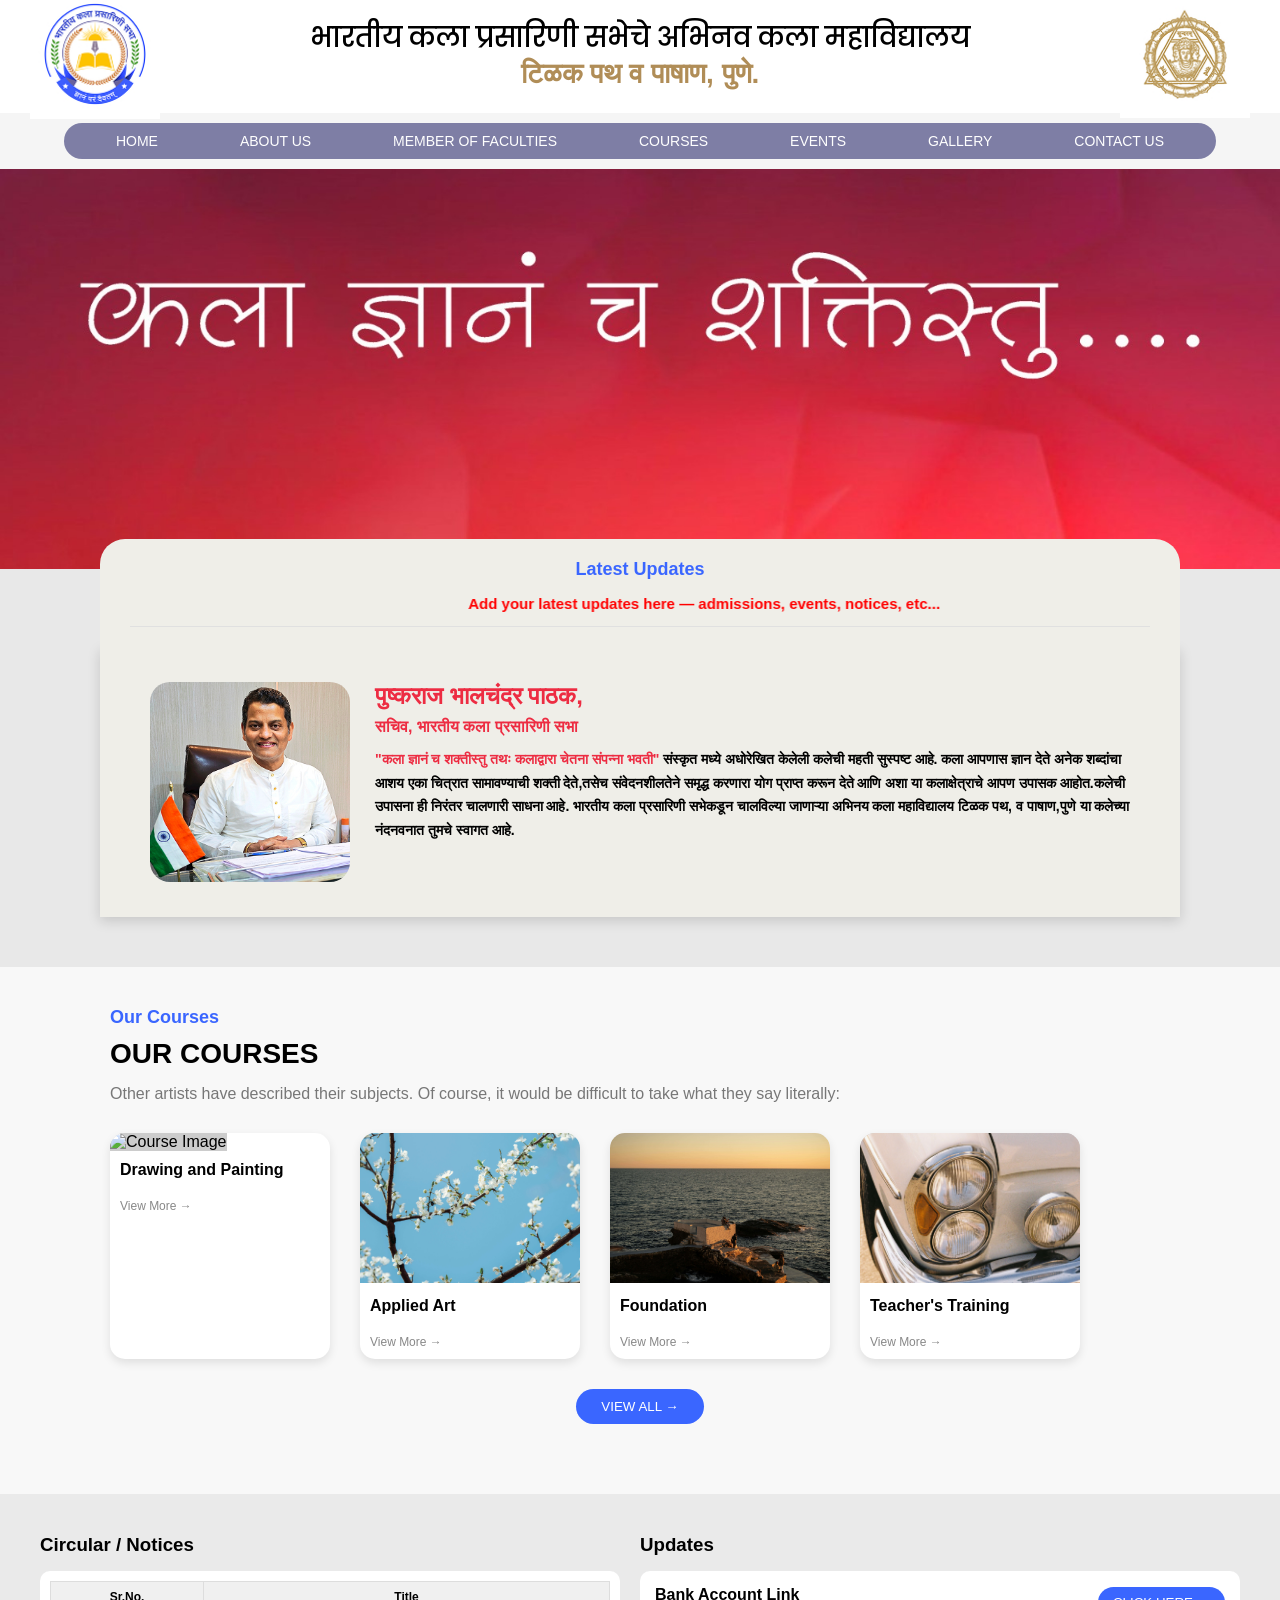
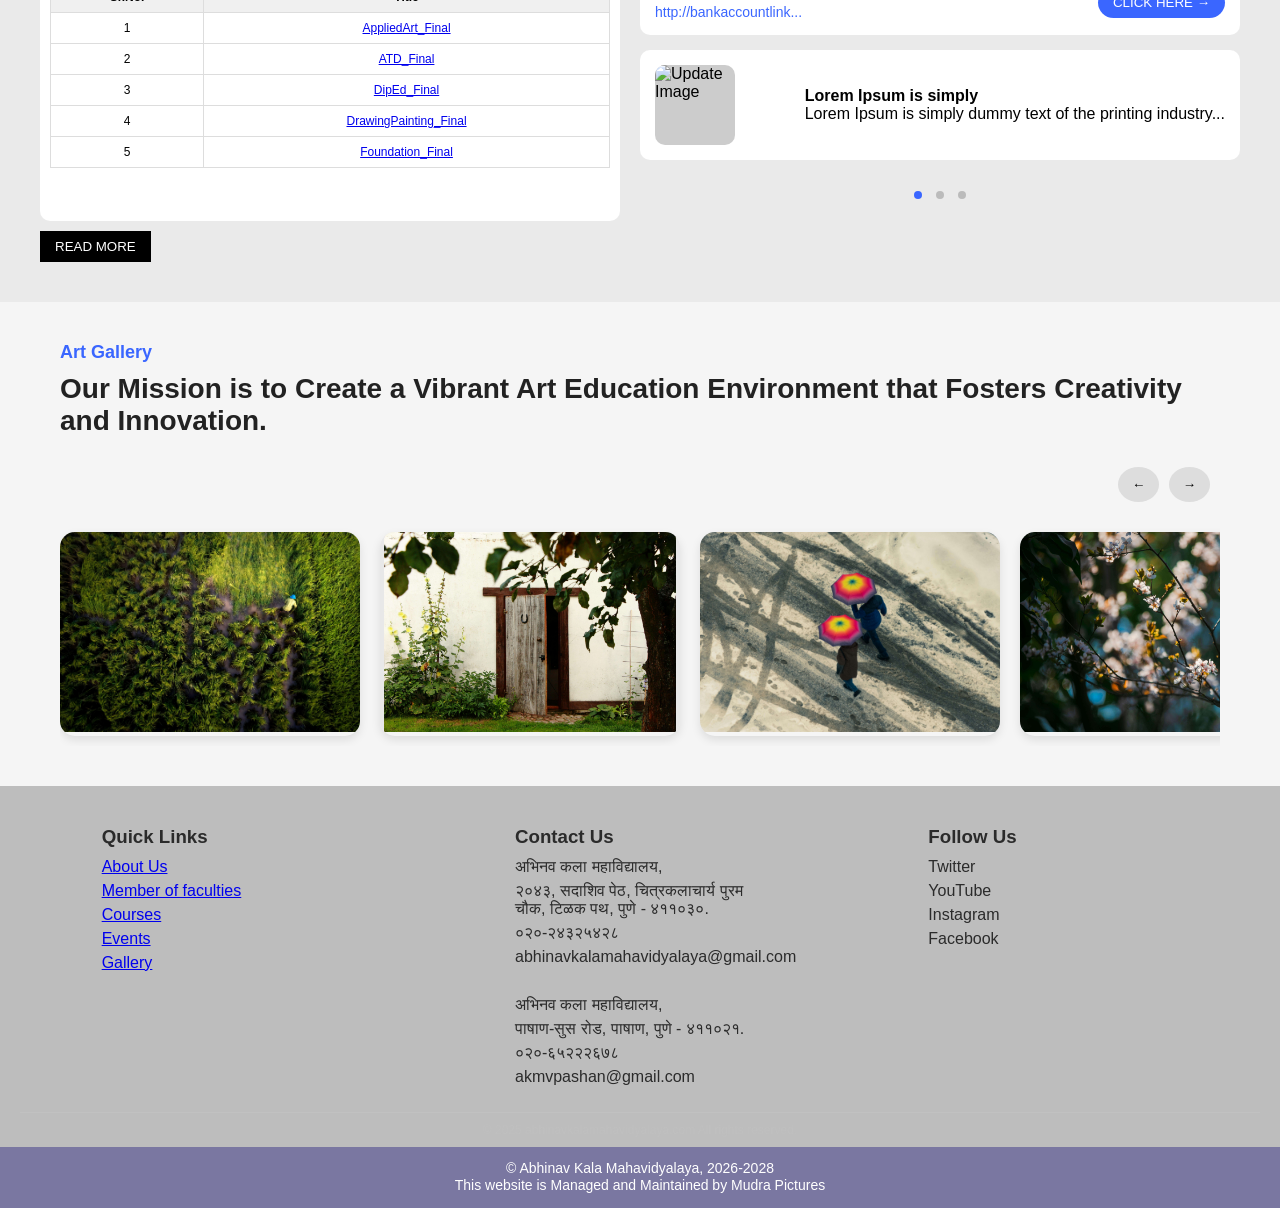
==== index.html @ bae7cbff "Profile Heading Color changes" ====
﻿<!DOCTYPE html>
<html lang="en">
<head>
    <link href="https://fonts.googleapis.com/css2?family=Poppins:wght@600;800;900&display=swap" rel="stylesheet">
    <meta charset="UTF-8">
    <meta name="viewport" content="width=device-width, initial-scale=1.0">
    <title>College Website</title>

    <!-- CSS LINK -->
    <link rel="stylesheet" href="styles.css">
</head>

<body>

<!-- HEADER -->
<header class="header">

    <!-- LEFT LOGO -->
    <div class="header-logo left">
        <img src="images/bhartiykalaprasarini.jpg" alt="Bharatiya Kala Prasarini Sabha Logo">
    </div>

    <!-- TITLE -->
    <h1>
        <span class="line1">भारतीय कला प्रसारिणी सभेचे अभिनव कला महाविद्यालय</span><br>
        <!--<span class="line2">अभिनव कला महाविद्यालय</span><br> -->
        <span class="line3">टिळक पथ व पाषाण, पुणे.</span>
    </h1>

    <!-- RIGHT LOGO -->
    <div class="header-logo right">
        <img src="images/GOLDEN COLOUR SYM.LOGO_ABHINAV.jpg" alt="College Logo">
    </div>

</header>

<!-- NAVBAR WITH LOGOS -->
<nav class="navbar-wrapper">
    <div class="navbar-center">
        <a href="#">HOME</a>
        <a href="about.html">ABOUT US</a>
        <a href="#">MEMBER OF FACULTIES</a>
        <a href="courses.html">COURSES</a>
        <a href="#">EVENTS</a>
        <a href="#">GALLERY</a>
        <a href="contact.html">CONTACT US</a>
    </div>
</nav>

<!-- HERO IMAGE (REPLACING SLIDER) -->
<div class="hero-section">
    <img src="images/Slider1.jpeg" alt="College Hero Image">
    <!--<div class="overlay">
        <h2>Every good painter paints what he is.</h2>
        <p>Other artists have described their subjects. Of course, it would be difficult to take what they say literally:</p>
        <button class="btn">Apply Now</button>
    </div>-->
</div>

<!-- COMBINED UPDATES + PROFILE SECTION -->
<div class="profile-section">
    
    <!-- LATEST UPDATES (TOP) -->
    <div class="updates-marquee">
        <h3>Latest Updates</h3>
        <div class="updates-container">
            <marquee scrollamount="6">
                Add your latest updates here — admissions, events, notices, etc...
            </marquee>
        </div>
    </div>

    <!-- PROFILE CARD (BOTTOM) -->
    <div class="profile">
        <!-- IMAGE HOLDER -->
        <img src="images/Secretary.jpg" alt="Secretary, Bharatiya Kala Prasarini Sabha">

        <div class="profile-details">
            <h2>पुष्कराज भालचंद्र पाठक,</h2>
            <h4>सचिव, भारतीय कला प्रसारिणी सभा</h4>
            <p>
                <b>
                    <span class="highlight-orange">"कला ज्ञानं च शक्तीस्तु तथः कलाद्वारा चेतना संपन्ना भवती"</span> संस्कृत मध्ये अधोरेखित केलेली कलेची महती सुस्पष्ट आहे. कला आपणास ज्ञान देते अनेक शब्दांचा आशय एका चित्रात सामावण्याची शक्ती देते,तसेच संवेदनशीलतेने समृद्ध करणारा योग प्राप्त करून देते आणि अशा या कलाक्षेत्राचे आपण उपासक आहोत.कलेची उपासना ही निरंतर चालणारी साधना आहे.
                    भारतीय कला प्रसारिणी सभेकडून चालविल्या जाणाऱ्या अभिनय कला महाविद्यालय टिळक पथ, व पाषाण,पुणे या कलेच्या नंदनवनात तुमचे स्वागत आहे.
                </b>
            </p>
        </div>
    </div>

</div>

<!-- OUR COURSES -->
<section class="courses">

    <h3 class="section-subtitle">Our Courses</h3>
    <h2 class="section-title">OUR COURSES</h2>
    <p class="section-desc">
        Other artists have described their subjects. Of course, it would be difficult to take what they say literally:
    </p>

    <div class="course-container">

        <!-- Card 1 -->
        <div class="course-card">
            <img src="images/Image1.jpg" alt="Course Image">
            <h4>Drawing and Painting</h4>
            <div class="view-more">View More →</div>
        </div>

        <!-- Card 2 -->
        <div class="course-card">
            <img src="images/Image2.jpg" alt="Course Image">
            <h4>Applied Art</h4>
            <div class="view-more">View More →</div>
        </div>

        <!-- Card 3 -->
        <div class="course-card">
            <img src="images/Image3.jpg" alt="Course Image">
            <h4>Foundation</h4>
            <div class="view-more">View More →</div>
        </div>

        <!-- Card 4 -->
        <div class="course-card">
            <img src="images/Image4.jpg" alt="Course Image">
            <h4>Teacher's Training</h4>
            <div class="view-more">View More →</div>
        </div>

    </div>

    <button class="view-all-btn" onclick="window.location.href='courses.html'">
    VIEW ALL →
    </button>

</section>

<!-- NOTICE + UPDATES SECTION -->
<section class="notice-updates">

    <!-- LEFT SIDE -->
    <div class="notices">
        <h3>Circular / Notices</h3>

        <div class="notice-table">

            <table>
                <thead>
                    <tr>
                        <th>Sr.No.</th>
                        <th>Title</th>
                    </tr>
                </thead>

                <tbody>
                    <tr>
                        <td>1</td>
                        <td><a href="files/AppliedArt_Final.pdf" target="_blank">AppliedArt_Final</a></td>
                    </tr>

                    <tr>
                        <td>2</td>
                        <td><a href="files/ATD_Final.pdf" target="_blank">ATD_Final</a></td>
                    </tr>

                    <tr>
                        <td>3</td>
                        <td><a href="files/DipEd_Final.pdf" target="_blank">DipEd_Final</a></td>
                    </tr>

                    <tr>
                        <td>4</td>
                        <td><a href="files/DrawingPainting_Final.pdf" target="_blank">DrawingPainting_Final</a></td>
                    </tr>

                    <tr>
                        <td>5</td>
                        <td><a href="files/Foundation_Final.pdf" target="_blank">Foundation_Final</a></td>
                    </tr>

                </tbody>
            </table>

        </div>

        <button class="read-more">READ MORE</button>
    </div>

    <!-- RIGHT SIDE -->
<div class="updates-section">

    <h3>Updates</h3>

    <!-- ✅ STATIC (DO NOT SCROLL) -->
    <div class="update-card static-card">
        <div>
            <h4>Bank Account Link</h4>
            <p class="link">http://bankaccountlink...</p>
        </div>
        <button class="click-btn">CLICK HERE →</button>
    </div>

    <!-- ✅ SLIDER ONLY FOR BELOW CONTENT -->
    <div class="updates-slider">

        <div class="updates-track" id="updatesTrack">

            <!-- Slide 1 -->
            <div class="update-slide">
                <div class="update-card">
                    <img src="" alt="Update Image">
                    <div>
                        <h4>Lorem Ipsum is simply</h4>
                        <p>Lorem Ipsum is simply dummy text of the printing industry...</p>
                    </div>
                </div>
            </div>

            <!-- Slide 2 -->
            <div class="update-slide">
                <div class="update-card">
                    <img src="" alt="Update Image">
                    <div>
                        <h4>New Event Announcement</h4>
                        <p>Details about upcoming event...</p>
                    </div>
                </div>
            </div>

            <!-- Slide 3 -->
            <div class="update-slide">
                <div class="update-card">
                    <img src="" alt="Update Image">
                    <div>
                        <h4>Workshop Update</h4>
                        <p>Join upcoming workshop...</p>
                    </div>
                </div>
            </div>

        </div>

    </div>

    <!-- DOTS -->
    <div class="dots">
        <span class="dot active"></span>
        <span class="dot"></span>
        <span class="dot"></span>
    </div>

</div>


</section>

<!-- STUDENT ACTIVITIES & AWARDS -->
<!--<div class="activities">

    <h4 class="section-subtitle">Student activities & awards</h4>
    <h2 class="section-title">
        Lorem Ipsum is simply dummy text of the printing
    </h2>
    <p class="section-desc">
        Other artists have described their subjects. Of course, it would be difficult to take what they say literally:
    </p>

    <div class="activities-container">


        <div class="activity-card">
            <img src="images/Student_Activites_1.jpg" alt="Add Image">
            <h3>Awards</h3>
            <p>
                Lorem Ipsum is simply dummy text of the printing and typesetting industry.
                Lorem Ipsum has been the industry's standard dummy text ever since the 1500s.
            </p>
        </div>

        <div class="activity-card">
            <img src="images/Student_Activites_2.jpg" alt="Add Image">
            <h3>Awards</h3>
            <p>
                Lorem Ipsum is simply dummy text of the printing and typesetting industry.
                Lorem Ipsum has been the industry's standard dummy text ever since the 1500s.
            </p>
        </div>

    </div>


    <div class="view-btn-container">
        <button class="view-btn">VIEW →</button>
    </div>

</div>-->

<!-- ABOUT US -->
<!-- <section class="about-section">

    <h4 class="section-subtitle center">About us</h4>
    <h2 class="section-title center">
        About the Abhinav Kala Mahavidyalaya
    </h2>

    <div class="about-card">


        <div class="about-img">
            <img src="images/AboutUs_1.jpg" alt="Add College Image">
        </div>


        <div class="about-content">
            <h3>About the Abhinav Kala Mahavidyalaya</h3>

            <p>
                Abhinav Kala Mahavidyalaya is a private institute, established in 2010 in Pune, Maharashtra.
                Abhinav Kala Mahavidyalaya offers a total of 1 course at UG levels. Furthermore, it offers
                courses such as BFA in Full Time mode. Abhinav Kala Mahavidyalaya has an annual seat intake
                of 30 for all the programmes.
            </p>

            <p>
                It offers courses in stream such as Arts ( Fine / Visual / Performing ). The institute has
                a safe and well-equipped campus with all the advanced facilities.
            </p>

            <button class="view-all-btn">VIEW ALL →</button>
        </div>

    </div>

</section>-->

<!-- ART GALLERY -->
<section class="gallery-section">

    <h4 class="section-subtitle">Art Gallery</h4>
    <h2 class="section-title">
        Our Mission is to Create a Vibrant Art Education Environment that Fosters Creativity and Innovation.
    </h2>

    
    <div class="gallery-controls">
        <button onclick="scrollGallery(-1)">←</button>
        <button onclick="scrollGallery(1)">→</button>
    </div>

    
    <div class="gallery-wrapper" id="galleryWrapper">

        <div class="gallery-card">
            <img src="images/gallery1.jpg" alt="">
        </div>

        <div class="gallery-card">
            <img src="images/gallery2.jpg" alt="">
        </div>

        <div class="gallery-card">
            <img src="images/gallery3.jpg" alt="">
        </div>

        <div class="gallery-card">
            <img src="images/gallery4.jpg" alt="">
        </div>

    </div>

</section>

<!-- FOOTER / CONTACT -->
<footer class="footer">

    <div class="footer-container">

        <!-- QUICK LINKS -->
        <div class="footer-col">
            <h3>Quick Links</h3>
            <p><a href="about.html">About Us</a></p>
            <p><a href="#">Member of faculties</a></p>
            <p><a href="courses.html">Courses</a></p>
            <p><a href="#">Events</a></p>
            <p><a href="#">Gallery</a></p>
        </div>

        <!-- CONTACT -->
        <div class="footer-col">
            <h3>Contact Us</h3>

            <p>अभिनव कला महाविद्यालय,</p>
            <p>२०४३, सदाशिव पेठ, चित्रकलाचार्य पुरम चौक, टिळक पथ, पुणे - ४११०३०.</p>
            <p>०२०-२४३२५४२८</p>

            <p>abhinavkalamahavidyalaya@gmail.com</p><br>

            <p>अभिनव कला महाविद्यालय,</p>
            <p>पाषाण-सुस रोड, पाषाण, पुणे - ४११०२१.</p>
            <p>०२०-६५२२२६७८</p>

            <p>akmvpashan@gmail.com<br>

        </div>

        <!-- SOCIAL -->
        <div class="footer-col">
            <h3>Follow Us</h3>
            <p>Twitter</p>
            <p>YouTube</p>
            <p>Instagram</p>
            <p>Facebook</p>
        </div>

    </div>

    <div class="footer-bottom">
        © 2025 abhinavkalamahavidyalaya.com All rights reserved.
    </div>

</footer>

<div class="footer-bar">
    <p>© Abhinav Kala Mahavidyalaya, 2026-2028</p>
    <p>This website is Managed and Maintained by Mudra Pictures</p>
</div>

<!-- JS LINK -->
<script src="script.js"></script>

</body>
</html>
---- styles.css ----
﻿* {
    margin: 0;
    padding: 0;
    box-sizing: border-box;
    font-family: Arial, sans-serif;
}

body {
    background: #f5f5f5;
}

/* HEADER */
header {
    background: #ffffff;
    padding: 15px;
    text-align: center;
    border-bottom: none;
}

header h1 {
    font-size: 28px;
    line-height: 1.3;
    font-weight: 900;
    font-family: 'Poppins', sans-serif;
}

.line1 {
    color: #000000; /* top line color */
    font-weight: 500;
    font-family: 'Poppins', sans-serif;
}

.line2 {
    color: #b08d57; /* bottom line color */
    font-weight: 500;
    font-family: 'Poppins', sans-serif;
}


/* NAVBAR WITH LOGOS */
.navbar-wrapper {
    display: flex;
    align-items: center;
    justify-content: space-between;

    background: #7e7ea5;

    padding: 10px 15px;

    border-radius: 30px;
    margin: 10px auto;
    width: 90%;

    flex-wrap: nowrap;
    overflow-x: auto;
}

.navbar-wrapper::-webkit-scrollbar {
    display: none;
}

.navbar-logo {
    display: flex;
    align-items: center;
    justify-content: center;
    flex-shrink: 0;
}

.navbar-logo img {
    width: 50px;
    height: 50px;
    object-fit: contain;
}

.navbar-center {
    display: flex;
    justify-content: space-around;
    gap: 8px;
    flex: 1;
}

.navbar-center a {
    color: white;
    text-decoration: none;
    font-size: 14px;
    white-space: nowrap;
    padding: 0 8px;
    flex-shrink: 0;
}

.navbar-center a:hover {
    text-decoration: underline;
}

/* HEADER WITH CORNER LOGOS */
.header {
    position: relative;
    background: #ffffff;
    padding: 20px 0;
    text-align: center;
}

.header h1 {
    font-size: 28px;
    color: #b08d57;
    line-height: 1.3;
}

/* LOGOS */
.header-logo {
    position: absolute;
    top: 50%;
    transform: translateY(-50%);
}

.header-logo img {
    width: 130px;
    height: 130px;
    object-fit: contain;
}

/* LEFT */
.header-logo.left {
    left: 30px;
}

/* RIGHT */
.header-logo.right {
    right: 30px;
}

/* HERO SECTION (REPLACES SLIDER) */
.hero-section {
    position: relative;
    width: 100%;
    height: 400px;
    overflow: hidden;
}

.hero-section img {
    width: 100%;
    height: 100%;
    object-fit: cover;
}

/* TEXT OVER IMAGE */
.overlay {
    position: absolute;
    top: 30%;
    left: 10%;
    color: white;
    z-index: 10;
}

.overlay h2 {
    font-size: 40px;
    margin-bottom: 10px;
}

.overlay p {
    margin-top: 10px;
    font-size: 16px;
    width: 60%;
    margin-bottom: 15px;
}

.btn {
    margin-top: 15px;
    padding: 10px 20px;
    background: #3a66ff;
    color: white;
    border: none;
    border-radius: 20px;
    cursor: pointer;
}

/* /* PROFILE CARD (BOTTOM PART - SAME BOX) */

/* PROFILE-SECTION (line 191) */
/* PROFILE-SECTION */
.profile-section {
    background: #e8e8e8;
    padding: 50px 100px;
    position: relative;
}

/* UPDATES-MARQUEE */
.updates-marquee {
    background: #efeee8;
    max-width: none;
    width: 100%;
    margin: -80px 0 0;
    position: relative;
    z-index: 30;
    border-radius: 25px 25px 0 0;
    padding: 20px 30px;
}

.updates-marquee h3 {
    text-align: center;
    margin-bottom: 5px;
    color: #3a66ff;
    font-size: 18px;
}

.updates-container {
    background: #efEEE8;
    border-radius: 0;
    padding: 10px 10px;
    box-shadow: none;
    border-bottom: 1px solid #e0e0e0;
}

marquee {
    color: red;
    font-weight: bold;
    font-size: 15px;
}

/* PROFILE */
.profile {
    display: flex;
    align-items: flex-start;
    gap: 25px;
    padding: 35px 50px;
    margin: 0;
    background: #efeee8;
    border-radius: 0;
    max-width: none;
    width: 100%;
    box-shadow: 0 4px 12px rgba(0,0,0,0.15);
}

/* IMAGE */
.profile img {
    width: 200px;
    height: 200px;
    border-radius: 20px;
    object-fit: cover;
    flex-shrink: 0;
}

.highlight-orange {
    color: #ed2c42;
    font-weight: bold;
}

/* TEXT */
.profile-details {
    flex: 1;
}

    .profile-details h2 {
        margin-bottom: 8px;
        font-size: 24px;
        color: #ed2c42;
    }

    .profile-details h4 {
        color: #ed2c42;
        margin-bottom: 12px;
        font-size: 16px;
        font-weight: 600;
    }

.profile-details p {
    color: black;
    line-height: 1.7;
    font-size: 14px;
}

/* COURSES SECTION */
.courses {
    padding: 40px 20px;
    background: #f8f8f8;
}

.courses > .section-subtitle,
.courses > .section-title,
.courses > .section-desc,
.courses > .course-container {
    max-width: 1060px;
    margin-left: auto;
    margin-right: auto;
}

.section-subtitle {
    color: #3a66ff;
    font-size: 18px;
    margin-bottom: 10px;
    text-align: left;
}

.section-title {
    font-size: 28px;
    margin: 10px 0 15px 0;
    text-align: left;
}

.section-desc {
    margin: 0 0 30px 0;
    color: #777;
    text-align: left;
}

.course-container {
    display: flex;
    gap: 30px;
    justify-content: flex-start;
    flex-wrap: wrap;
    margin-bottom: 20px;
    max-width: 1060px;
}

.course-card {
    background: white;
    border-radius: 15px;
    width: 220px;
    overflow: hidden;
    box-shadow: 0 4px 10px rgba(0,0,0,0.1);
    transition: transform 0.3s;
}

.course-card:hover {
    transform: translateY(-5px);
}

.course-card img {
    width: 100%;
    height: 150px;
    object-fit: cover;
    background: #ccc;
}

.course-card h4 {
    padding: 10px;
    font-size: 16px;
}

.view-more {
    padding: 10px;
    font-size: 12px;
    color: #888;
}

.view-all-btn {
    display: block;
    margin: 30px auto;
    padding: 10px 25px;
    background: #3a66ff;
    color: white;
    border: none;
    border-radius: 20px;
    cursor: pointer;
}

/* NOTICE + UPDATES */
.notice-updates {
    display: flex;
    gap: 20px;
    padding: 40px;
    background: #eaeaea;
}

.notices {
    width: 50%;
}

.notices h3 {
    margin-bottom: 15px;
}

.notice-table {
    background: white;
    border-radius: 10px;
    height: 250px;
    overflow-y: auto;
    padding: 10px;
}

.notice-table table {
    width: 100%;
    border-collapse: collapse;
}

.notice-table th, 
.notice-table td {
    border: 1px solid #ddd;
    padding: 8px;
    font-size: 12px;
    text-align: center;
}

.notice-table th {
    background: #f0f0f0;
}

.read-more {
    margin-top: 10px;
    padding: 8px 15px;
    background: black;
    color: white;
    border: none;
    cursor: pointer;
}

.updates-section {
    width: 50%;
}

.updates-section h3 {
    margin-bottom: 15px;
}

.update-card {
    background: white;
    border-radius: 10px;
    padding: 15px;
    margin-bottom: 15px;
    display: flex;
    align-items: center;
    justify-content: space-between;
    gap: 15px;
}

.update-card img {
    width: 80px;
    height: 80px;
    object-fit: cover;
    border-radius: 10px;
    background: #ccc;
}

.click-btn {
    padding: 8px 15px;
    background: #3a66ff;
    color: white;
    border: none;
    border-radius: 20px;
    cursor: pointer;
}

.link {
    color: #3a66ff;
    font-size: 14px;
}

.updates-slider {
    overflow: hidden;
    width: 100%;
}

.updates-track {
    display: flex;
    transition: transform 0.5s ease;
}

.update-slide {
    min-width: 100%;
}

.dots {
    text-align: center;
    margin-top: 10px;
}

.dot {
    height: 8px;
    width: 8px;
    margin: 0 5px;
    background-color: #bbb;
    display: inline-block;
    border-radius: 50%;
    cursor: pointer;
}

.dot.active {
    background-color: #3a66ff;
}

.static-card {
    margin-bottom: 15px;
}

/* ACTIVITIES SECTION */
.activities {
    padding: 40px 20px;
    background: #fff;
}

.activities-container {
    display: flex;
    gap: 20px;
    flex-wrap: wrap;
}

.activity-card {
    background: #f9f9f9;
    border-radius: 15px;
    padding: 15px;
    width: 48%;
    box-shadow: 0 4px 10px rgba(0,0,0,0.08);
}

.activity-card img {
    width: 100%;
    height: 220px;
    border-radius: 12px;
    object-fit: cover;
    background: #ddd;
}

.activity-card h3 {
    margin: 10px 0 5px;
}

.activity-card p {
    color: #555;
    font-size: 14px;
    line-height: 1.5;
}

.view-btn-container {
    text-align: center;
    margin-top: 20px;
}

.view-btn {
    background: #3a66ff;
    color: #fff;
    border: none;
    padding: 10px 25px;
    border-radius: 20px;
    cursor: pointer;
}

/* ABOUT SECTION */
.about-section {
    background: #f3f3f3;
    padding: 50px 20px;
}

.center {
    text-align: center;
}

.about-card {
    background: #fff;
    margin: 30px auto;
    padding: 25px;
    border-radius: 20px;
    display: flex;
    gap: 30px;
    align-items: center;
    max-width: 1000px;
    box-shadow: 0 6px 15px rgba(0,0,0,0.1);
}

.about-img img {
    width: 250px;
    height: 250px;
    border-radius: 15px;
    object-fit: cover;
    background: #ddd;
}

.about-content h3 {
    margin-bottom: 10px;
}

.about-content p {
    color: #555;
    margin-bottom: 10px;
    line-height: 1.6;
}

.about-content .view-all-btn {
    margin-top: 10px;
}

/* GALLERY */
.gallery-section {
    padding: 40px 20px;
    background: #f5f5f5;
    max-width: 1200px;
    margin: 0 auto;
}

.gallery-section .section-subtitle {
    color: #3a66ff;
    font-size: 18px;
    margin-bottom: 10px;
    text-align: left;
}

.gallery-section .section-title {
    font-size: 28px;
    margin-bottom: 30px;
    text-align: left;
    color: #222;
}

.gallery-controls {
    text-align: right;
    margin-bottom: 20px;
    padding-right: 10px;
}

.gallery-controls button {
    background: #ddd;
    border: none;
    padding: 10px 14px;
    border-radius: 50%;
    margin-left: 5px;
    cursor: pointer;
    transition: background 0.3s;
}

.gallery-controls button:hover {
    background: #ccc;
}

.gallery-wrapper {
    display: flex;
    gap: 20px;
    overflow-x: auto;
    scroll-behavior: smooth;
    padding: 10px 0;
    justify-content: flex-start;
}

.gallery-wrapper::-webkit-scrollbar {
    display: none;
}

.gallery-card {
    min-width: 300px;
    border-radius: 15px;
    overflow: hidden;
    flex-shrink: 0;
    box-shadow: 0 4px 10px rgba(0,0,0,0.1);
}

.gallery-card img {
    width: 100%;
    height: 200px;
    object-fit: contain;
    background: #e8e8e8;
}

/* FOOTER -  */
.footer {
    background: #bdbdbd;
    padding: 40px 20px 10px;
    color: #e6e6e6;
}

.footer-container {
    display: flex;
    justify-content: space-around;
    flex-wrap: wrap;
    margin-bottom: 20px;
}

.footer-col {
    width: 250px;
}

.footer-col h3 {
    margin-bottom: 10px;
    color: #2b2b2b; /* section titles */
}

.footer-col p {
    margin: 6px 0;
    color: #2b2b2b; /* lighter gray for links/text */
    cursor: pointer;
}

.footer-col p:hover {
    color: #ffffff; /* hover -> pure white */
}

.footer-bottom {
    text-align: center;
    font-size: 12px;
    color: #bfbfbf;
    padding-top: 10px;
    border-top: 1px solid rgba(255,255,255,0.06);
}

/* HERO */
.about-hero {
    background: url('images/AboutUs_1.jpg') center/cover no-repeat;
    height: 250px;
    display: flex;
    align-items: center;
    padding-left: 50px;
    color: white;
    font-size: 40px;
    font-weight: bold;
}

/* PAGE */
.about-page {
    padding: 40px;
    background: #eee;
}

/* CARD */
.about-page .about-card {
    background: white;
    border-radius: 20px;
    padding: 100px;
    display: flex;
    gap: 30px;
    max-width: 1100px;
    margin: auto;
    margin-bottom: 40px;
}

/* IMAGE */
.about-page .about-img img {
    width: 350px;
    height: 250px;
    border-radius: 15px;
    object-fit: cover;
}

/* TEXT */
.about-page .about-content {
    width: 100%;
    text-align: center;
}

.about-page .about-content h2 {
    margin-bottom: 15px;
}

.about-page .about-content p {
    text-align: justify;
    color: #555;
    margin-bottom: 10px;
    line-height: 1.6;
}

.footer-bar {
    width: 100%;
    background: #7a77a1;
    color: white;
    text-align: center;
    padding: 12px 10px;
    font-size: 14px;
    line-height: 1.1;
}

.footer-bar p {
    margin: 2px 0;
}

/* ===== MOBILE RESPONSIVE STYLES ===== */

/* Tablet and below (768px) */
@media (max-width: 768px) {
    /* Header */
    header {
        padding: 12px 5px;
    }

    header h1 {
        font-size: 18px;
        padding: 0 50px;
    }

    .header-logo img {
        width: 50px;
        height: 50px;
    }

    .header-logo.left {
        left: 8px;
    }

    .header-logo.right {
        right: 8px;
    }

    .header h1 {
        font-size: 16px;
        padding: 0 50px;
    }

    /* Navigation */
    .navbar-wrapper {
        width: 95%;
        padding: 7px 12px;
        flex-wrap: nowrap;
        gap: 10px;
        border-radius: 20px;
        overflow-x: auto;
    }

    .navbar-logo img {
        width: 40px;
        height: 40px;
    }

    .navbar-center {
        gap: 5px;
    }

    .navbar-center a {
        font-size: 12px;
        padding: 0 6px;
    }

    /* Hero Section */
    .hero-section 
    {
        position: relative;
        z-index: 1;
        height: 250px;
    }

    .overlay {
        top: 20%;
        left: 5%;
    }

    .overlay h2 {
        font-size: 28px;
    }

    .overlay p {
        font-size: 14px;
        width: 100%;
    }

    /* Updates - Overlapping */
    .updates-marquee {
        margin: -40px auto 0;
        width: 95%;
    }

    .updates-container {
        padding: 15px 20px;
    }

    /* Profile Section */
    .profile {
        flex-direction: column;
        align-items: center;
        gap: 20px;
        padding: 20px;
        width: 95%;
    }

    .profile img {
        width: 150px;
        height: 150px;
    }

    .profile-details h2 {
        font-size: 20px;
        text-align: center;
    }

    .profile-details h4 {
        text-align: center;
        font-size: 14px;
    }

    .profile-details p {
        text-align: center;
        font-size: 13px;
    }

    /* Courses Section */
    .course-container {
        gap: 15px;
        justify-content: center;
    }

    .course-card {
        width: 150px;
    }

    .course-card img {
        height: 120px;
    }

    .course-card h4 {
        font-size: 14px;
        padding: 8px;
    }

    .section-title {
        font-size: 22px;
    }

    .section-subtitle {
        font-size: 16px;
    }

    /* About Cards */
    .about-card {
        flex-direction: column;
        gap: 20px;
        padding: 20px;
        max-width: 100%;
        width: 95%;
        margin: 20px auto;
    }

    .about-img img {
        width: 100%;
        height: 200px;
    }

    .about-page .about-img img {
        width: 100%;
        max-width: 300px;
    }

    .about-content h2,
    .about-content h3 {
        font-size: 18px;
    }

    .about-content p {
        font-size: 13px;
    }

    .about-page {
        padding: 20px;
    }

    .about-page .about-card {
        padding: 20px;
        gap: 15px;
        margin-bottom: 30px;
    }

    /* Activities */
    .activity-card {
        width: 100%;
    }

    .activity-card img {
        height: 180px;
    }

    /* Notice and Updates Section */
    .notice-updates {
        flex-direction: column;
        padding: 20px;
        gap: 30px;
    }

    .notices,
    .updates-section {
        width: 100%;
    }

    .notice-table {
        height: 200px;
        font-size: 11px;
    }

    .notice-table th,
    .notice-table td {
        padding: 6px;
        font-size: 11px;
    }

    /* Update Card */
    .update-card {
        flex-wrap: wrap;
    }

    .update-card img {
        width: 70px;
        height: 70px;
    }

    /* Footer */
    .footer-container {
        justify-content: center;
        gap: 20px;
    }

    .footer-col {
        width: 100%;
        text-align: center;
        margin-bottom: 20px;
    }

    /* Gallery */
    .gallery-card {
        min-width: 250px;
    }

    .gallery-card img {
        height: 150px;
    }

    .gallery-controls {
        text-align: center;
        margin-bottom: 15px;
    }

    /* Hero About Page */
    .about-hero {
        height: 200px;
        padding-left: 20px;
        font-size: 28px;
    }

}

/* Mobile phones (480px and below) */
@media (max-width: 480px) {
    /* Header */
    header {
        padding: 8px 5px;
    }

    header h1 {
        font-size: 14px;
        padding: 0 45px;
    }

    .header-logo img {
        width: 40px;
        height: 40px;
    }

    .header-logo.left {
        left: 5px;
    }

    .header-logo.right {
        right: 5px;
    }

    /* Navigation - FIXED FOR LOGOS */
    .navbar-wrapper {
        width: 100%;
        margin: 5px 0;
        padding: 6px 10px;
        gap: 8px;
        flex-wrap: nowrap;
        overflow-x: auto;
        -webkit-overflow-scrolling: touch;
        border-radius: 15px;
    }

    .navbar-logo img {
        width: 35px;
        height: 35px;
        flex-shrink: 0;
    }

    .navbar-center {
        gap: 4px;
        flex: 1;
    }

    .navbar-center a {
        font-size: 10px;
        padding: 0 4px;
        flex-shrink: 0;
        white-space: nowrap;
    }

    /* Hero Section */
    .hero-section {
        height: 200px;
    }

    .overlay {
        top: 15%;
        left: 5%;
    }

    .overlay h2 {
        font-size: 20px;
    }

    .overlay p {
        font-size: 12px;
        display: none;
    }

    .btn {
        padding: 8px 15px;
        font-size: 12px;
    }

    /* Updates Section */
    .updates-marquee {
        width: 95%;
        margin: -30px auto 0;
    }

    .updates-container {
        padding: 12px 15px;
        border-radius: 15px 15px 0 0;
    }

    .updates-marquee h3 {
        font-size: 16px;
        margin-bottom: 10px;
    }

    marquee {
        font-size: 12px;
    }

    /* Profile */
    .profile-section {
        padding: 20px 10px;
    }

    .profile {
        padding: 15px;
        width: 100%;
        flex-direction: column;
        border-radius: 0 0 15px 15px;
    }

    .profile img {
        width: 120px;
        height: 120px;
    }

    .profile-details h2 {
        font-size: 18px;
    }

    .profile-details h4 {
        font-size: 12px;
    }

    .profile-details p {
        font-size: 12px;
    }

    /* Courses */
    .courses {
        padding: 20px 10px;
    }

    .course-container {
        gap: 10px;
        justify-content: center;
        max-width: 100%;
    }

    .course-card {
        width: 140px;
    }

    .course-card img {
        height: 110px;
    }

    .course-card h4 {
        font-size: 12px;
        padding: 6px;
    }

    .view-more {
        font-size: 11px;
        padding: 6px;
    }

    .section-subtitle {
        font-size: 14px;
    }

    .section-title {
        font-size: 20px;
        margin: 8px 0 10px 0;
    }

    .section-desc {
        font-size: 13px;
        margin: 0 0 20px 0;
    }

    .view-all-btn {
        padding: 8px 20px;
        font-size: 12px;
    }

    /* About Cards - MAJOR FIX */
    .about-section {
        padding: 20px 10px;
    }

    .about-card {
        padding: 15px;
        gap: 15px;
        margin: 25px auto;
        width: 100%;
        flex-direction: column;
    }

    .about-img img {
        width: 100%;
        height: 180px;
    }

    .about-content h2,
    .about-content h3 {
        font-size: 16px;
    }

    .about-content p {
        font-size: 12px;
        margin-bottom: 12px;
    }

    .about-page {
        padding: 15px;
    }

    .about-page .about-card {
        padding: 15px;
        gap: 15px;
        margin-bottom: 35px;
    }

    .about-page .about-img img {
        width: 100%;
        height: 180px;
    }

    .about-page .about-content h2 {
        margin-bottom: 10px;
    }

    /* Activity Cards */
    .activities {
        padding: 20px 10px;
    }

    .activities-container {
        gap: 10px;
    }

    .activity-card {
        width: 100%;
        padding: 12px;
    }

    .activity-card img {
        height: 150px;
    }

    .activity-card h3 {
        font-size: 14px;
        margin: 8px 0 4px;
    }

    .activity-card p {
        font-size: 12px;
    }

    .view-btn {
        padding: 8px 20px;
        font-size: 12px;
    }

    /* Notice and Updates */
    .notice-updates {
        padding: 15px;
        gap: 20px;
    }

    .notice-table {
        height: 180px;
        font-size: 10px;
    }

    .notice-table th,
    .notice-table td {
        padding: 5px;
        font-size: 10px;
    }

    .read-more {
        padding: 6px 12px;
        font-size: 11px;
    }

    .update-card {
        padding: 12px;
    }

    .update-card img {
        width: 60px;
        height: 60px;
    }

    .click-btn {
        padding: 6px 12px;
        font-size: 11px;
    }

    /* Gallery */
    .gallery-section {
        padding: 20px 10px;
    }

    .gallery-card {
        min-width: 200px;
    }

    .gallery-card img {
        height: 120px;
    }

    .gallery-controls button {
        padding: 8px 12px;
        font-size: 12px;
    }

    /* Footer */
    .footer {
        padding: 25px 10px 10px;
    }

    .footer-container {
        gap: 0;
    }

    .footer-col {
        width: 100%;
        margin-bottom: 15px;
    }

    .footer-col h3 {
        font-size: 16px;
    }

    .footer-col p {
        font-size: 13px;
    }

    .footer-bottom {
        font-size: 11px;
    }

    /* About Page Hero */
    .about-hero {
        height: 150px;
        padding-left: 15px;
        font-size: 24px;
    }
}

/* ===== COURSES PAGE SPECIFIC STYLES ===== */

/* Only apply vertical stacking to courses.html */
.about-page .about-card {
    flex-direction: column;
    align-items: center;
}

.about-page .about-img {
    width: 100%;
    display: flex;
    justify-content: center;
}

.about-page .about-img img {
    width: 350px;
    height: 250px;
    border-radius: 15px;
    object-fit: cover;
}

.about-page .about-content {
    width: 100%;
    text-align: center;
}

.about-page .about-content h2 {
    margin-bottom: 15px;
}

.about-page .about-content p {
    text-align: justify;
    color: #555;
    margin-bottom: 10px;
    line-height: 1.6;
}

/* ===== COURSES PAGE CONTENT ALIGNMENT ===== */

.about-page .about-content {
    text-align: left;
}

.about-page .about-content h2 {
    text-align: left;
}

.about-page .about-content h3 {
    text-align: left;
}

.about-page .about-content p {
    text-align: left;
}

.about-page .about-content ol,
.about-page .about-content ul {
    text-align: left;
}

.about-page .about-content table {
    margin: 20px auto;
    width: 80%;
    max-width: 600px;
    border-collapse: collapse;
}

.about-page .about-content table td {
    padding: 10px;
    border: 1px solid #ddd;
    text-align: left;
}

.about-page .about-content table tbody tr:nth-child(odd) {
    background-color: #f9f9f9;
}

.about-page .about-content table tbody tr:nth-child(even) {
    background-color: #ffffff;
}

/* ===== COURSES PAGE NEW LAYOUT ===== */

.courses-container {
    padding: 40px 20px;
    max-width: 1200px;
    margin: 0 auto;
}

.courses-wrapper {
    display: flex;
    gap: 30px;
    min-height: 600px;
}

/* COURSES SIDEBAR - BUTTONS */
.courses-sidebar {
    display: flex;
    flex-direction: column;
    gap: 12px;
    min-width: 180px;
    position: sticky;
    top: 100px;
    height: fit-content;
}

.course-btn {
    padding: 12px 20px;
    border: none;
    border-radius: 25px;
    background-color: #d9d9d9;
    color: #232323;
    font-weight: 600;
    font-size: 14px;
    cursor: pointer;
    transition: all 0.3s ease;
    text-align: left;
    white-space: nowrap;
    overflow: hidden;
    text-overflow: ellipsis;
}

.course-btn:hover {
    background-color: #c0c0c0;
    transform: translateX(5px);
}

.course-btn.active {
    background: linear-gradient(135deg, #007bff 0%, #0056b3 100%);
    color: white;
    box-shadow: 0 4px 12px rgba(0, 123, 255, 0.3);
}

/* COURSES CONTENT - DETAILS */
.courses-content {
    flex: 1;
    position: relative;
}

.course-detail {
    display: none;
    animation: fadeIn 0.5s ease-in-out;
}

.course-detail.active {
    display: block;
}

@keyframes fadeIn {
    from {
        opacity: 0;
        transform: translateY(10px);
    }
    to {
        opacity: 1;
        transform: translateY(0);
    }
}

.course-detail-img {
    width: 100%;
    margin-bottom: 30px;
    display: flex;
    justify-content: center;
}

.course-detail-img img {
    width: 100%;
    max-width: 600px;
    height: 350px;
    border-radius: 15px;
    object-fit: cover;
    box-shadow: 0 8px 20px rgba(0, 0, 0, 0.15);
}

.course-detail-content {
    text-align: left;
    padding: 20px;
    background-color: #f9f9f9;
    border-radius: 10px;
    border-left: 5px solid #007bff;
}

.course-detail-content h2 {
    color: #232323;
    margin-bottom: 15px;
    font-size: 28px;
}

.course-detail-content h3 {
    color: #007bff;
    margin-top: 25px;
    margin-bottom: 15px;
    font-size: 20px;
}

.course-detail-content p {
    color: #232323;
    line-height: 1.8;
    margin-bottom: 15px;
    text-align: justify;
}

.course-detail-content ol,
.course-detail-content ul {
    color: #232323;
    margin-left: 20px;
    margin-bottom: 15px;
    line-height: 1.8;
}

.course-detail-content li {
    margin-bottom: 10px;
}

.course-detail-content table {
    width: 100%;
    border-collapse: collapse;
    margin: 20px 0;
    background-color: white;
    border-radius: 8px;
    overflow: hidden;
    box-shadow: 0 2px 8px rgba(0, 0, 0, 0.1);
}

.course-detail-content table td {
    padding: 12px 15px;
    border-bottom: 1px solid #e0e0e0;
}

.course-detail-content table tr:last-child td {
    border-bottom: none;
}

.course-detail-content table tr:nth-child(even) {
    background-color: #f5f5f5;
}

.course-detail-content a {
    color: #007bff;
    text-decoration: none;
    transition: color 0.3s ease;
}

.course-detail-content a:hover {
    color: #0056b3;
    text-decoration: underline;
}

/* ===== MOBILE RESPONSIVE ===== */

@media (max-width: 768px) {
    .courses-wrapper {
        flex-direction: column;
        gap: 20px;
    }

    .courses-sidebar {
        position: relative;
        top: 0;
        min-width: 100%;
        flex-direction: row;
        flex-wrap: wrap;
        overflow-x: auto;
        gap: 10px;
    }

    .course-btn {
        flex: 0 0 calc(50% - 5px);
        font-size: 13px;
        padding: 10px 15px;
    }

    .courses-content {
        width: 100%;
    }

    .course-detail-img img {
        height: 250px;
    }

    .course-detail-content {
        padding: 15px;
    }

    .course-detail-content h2 {
        font-size: 22px;
    }

    .course-detail-content h3 {
        font-size: 18px;
    }

    .course-detail-content p {
        font-size: 14px;
    }
}

@media (max-width: 480px) {
    .courses-container {
        padding: 20px 10px;
    }

    .courses-sidebar {
        flex-direction: column;
    }

    .course-btn {
        flex: 0 0 100%;
        font-size: 12px;
        padding: 10px 12px;
    }

    .course-detail-img img {
        height: 200px;
    }

    .course-detail-content {
        padding: 12px;
        border-left-width: 3px;
    }

    .course-detail-content h2 {
        font-size: 18px;
        margin-bottom: 10px;
    }

    .course-detail-content h3 {
        font-size: 16px;
        margin-top: 15px;
    }

    .course-detail-content table {
        font-size: 13px;
    }

    .course-detail-content table td {
        padding: 8px 10px;
    }
}

/* CONTACT US PAGE */
.contact-hero {
    background: url('images/AboutUs_1.jpg') center/cover no-repeat;
    height: 250px;
    display: flex;
    align-items: center;
    padding-left: 50px;
    color: white;
    font-size: 40px;
    font-weight: bold;
}

.contact-page {
    padding: 40px;
    background: #eee;
}

.contact-form-container {
    background: white;
    border-radius: 20px;
    padding: 50px;
    max-width: 1100px;
    margin: 0 auto 40px;
    box-shadow: 0 6px 15px rgba(0,0,0,0.1);
}

    .contact-form-container h2 {
        text-align: center;
        font-size: 28px;
        margin-bottom: 30px;
        color: #333;
    }

.contact-form {
    display: flex;
    flex-direction: column;
    gap: 20px;
}

.form-row {
    display: flex;
    gap: 20px;
    width: 100%;
}

    .form-row.full-width {
        flex-direction: row;
    }

    .form-row input,
    .form-row textarea {
        flex: 1;
        padding: 12px 20px;
        border: 1px solid #ddd;
        border-radius: 25px;
        font-family: Arial, sans-serif;
        font-size: 14px;
        color: #666;
        outline: none;
        transition: border-color 0.3s;
    }

        .form-row input::placeholder,
        .form-row textarea::placeholder {
            color: #999;
        }

        .form-row input:focus,
        .form-row textarea:focus {
            border-color: #3a66ff;
        }

    .form-row textarea {
        border-radius: 15px;
        resize: vertical;
        font-family: Arial, sans-serif;
    }

.form-submit {
    display: flex;
    justify-content: flex-end;
    margin-top: 20px;
}

.submit-btn {
    background: #3a66ff;
    color: white;
    border: none;
    padding: 12px 35px;
    border-radius: 25px;
    font-size: 16px;
    font-weight: 600;
    cursor: pointer;
    transition: background 0.3s;
    display: flex;
    align-items: center;
    gap: 8px;
}

    .submit-btn:hover {
        background: #2e52cc;
    }

    .submit-btn::after {
        content: "→";
    }

/* MAPS SECTION */
.maps-section {
    padding: 40px;
    background: #eee;
}

.maps-container {
    display: flex;
    gap: 30px;
    max-width: 1200px;
    margin: 0 auto;
    flex-wrap: wrap;
}

.map-card {
    flex: 1;
    min-width: 300px;
    background: white;
    border-radius: 15px;
    padding: 20px;
    box-shadow: 0 6px 15px rgba(0,0,0,0.1);
}

    .map-card h3 {
        font-size: 16px;
        margin-bottom: 15px;
        color: #333;
        text-align: center;
    }

    .map-card iframe {
        width: 100%;
        height: 300px;
        border: none;
        border-radius: 10px;
        margin-bottom: 15px;
    }

.map-info {
    padding-top: 15px;
    border-top: 1px solid #eee;
}

    .map-info p {
        font-size: 13px;
        color: #666;
        margin: 8px 0;
        line-height: 1.5;
    }

        .map-info p strong {
            color: #333;
        }

/* RESPONSIVE STYLES */
@media (max-width: 768px) {
    .contact-hero {
        height: 200px;
        font-size: 28px;
        padding-left: 20px;
    }

    .contact-page {
        padding: 20px;
    }

    .contact-form-container {
        padding: 25px;
        border-radius: 15px;
    }

        .contact-form-container h2 {
            font-size: 22px;
        }

    .form-row {
        flex-direction: column;
        gap: 15px;
    }

        .form-row.full-width {
            flex-direction: column;
        }

    .maps-container {
        flex-direction: column;
        gap: 20px;
        padding: 0 10px;
    }

    .map-card iframe {
        height: 250px;
    }
}
.about-content p,
.about-page .about-content p {
    text-align: justify;
    text-justify: inter-word;
    hyphens: auto;
}
    .course-detail-content p a,
    .about-page .about-content p a {
        overflow-wrap: anywhere;
        word-wrap: break-word;
        word-break: break-word;
        white-space: normal;
        max-width: 100%;
    }
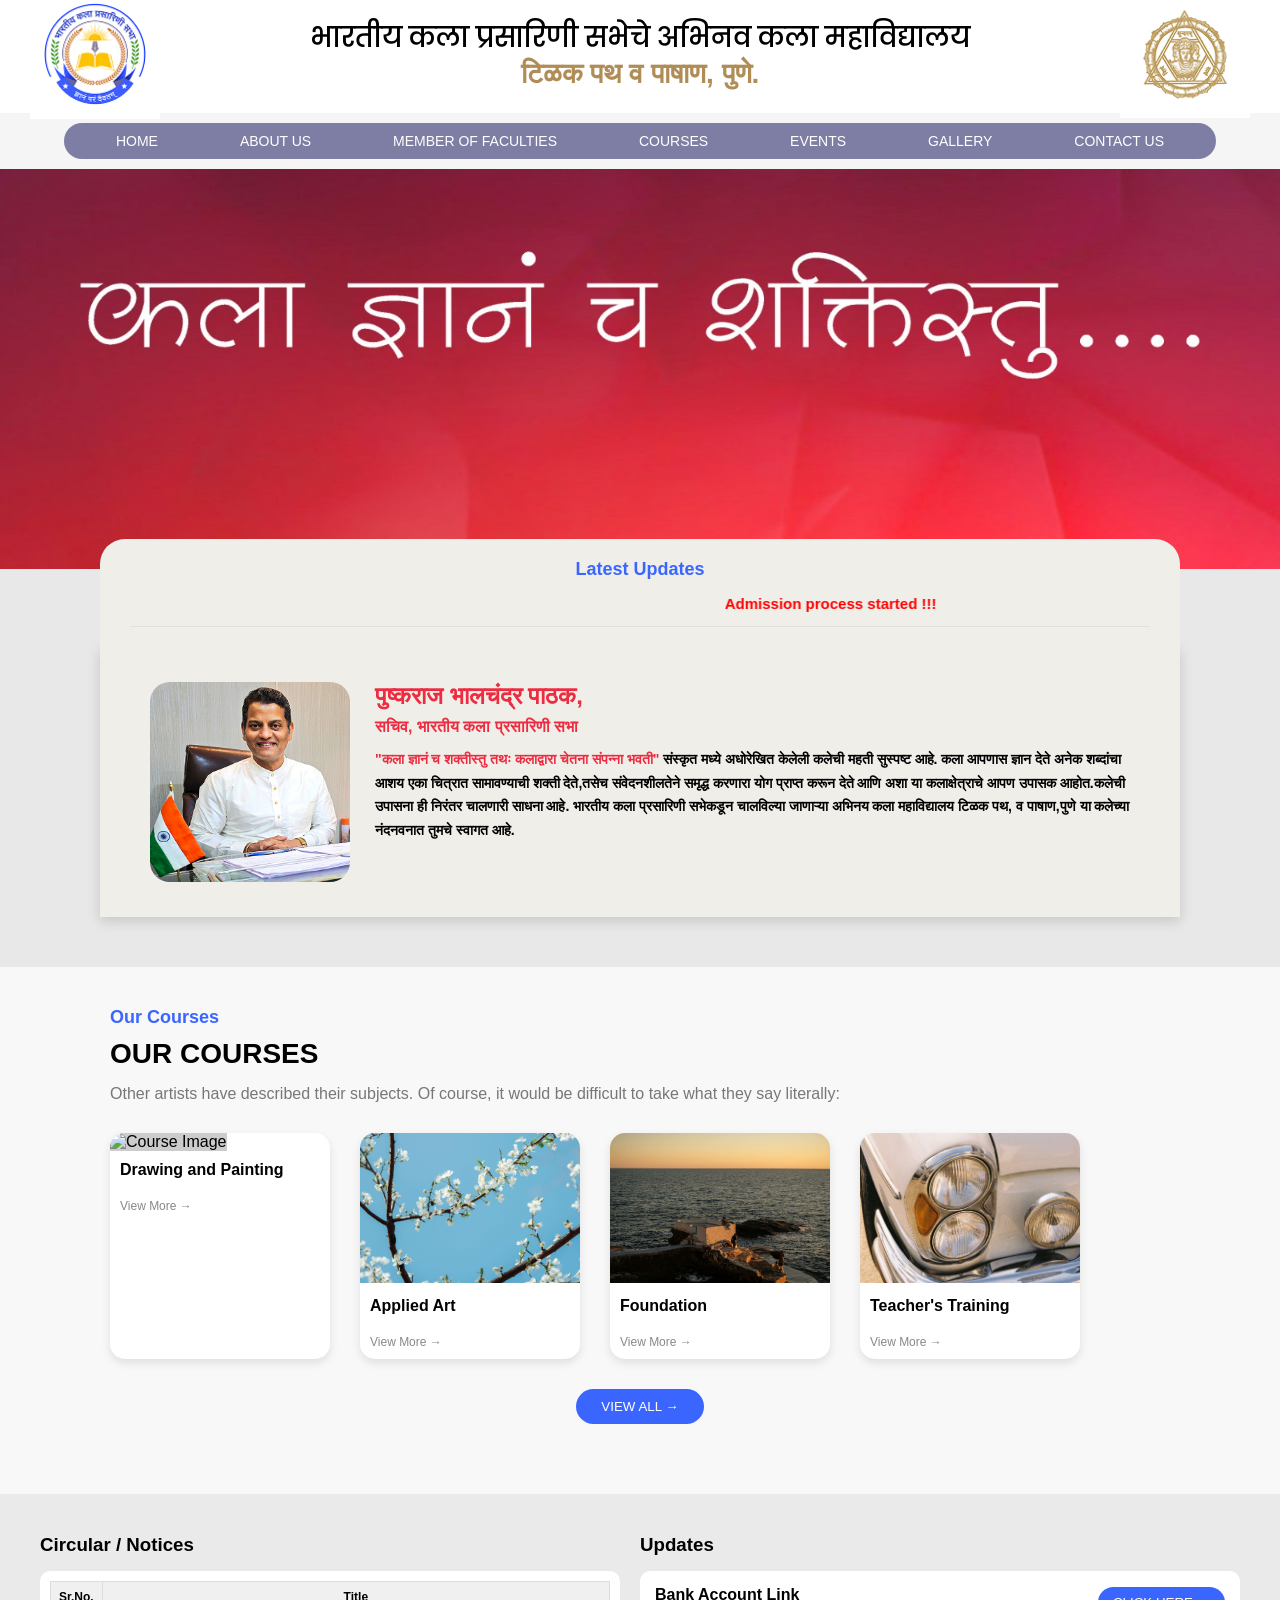
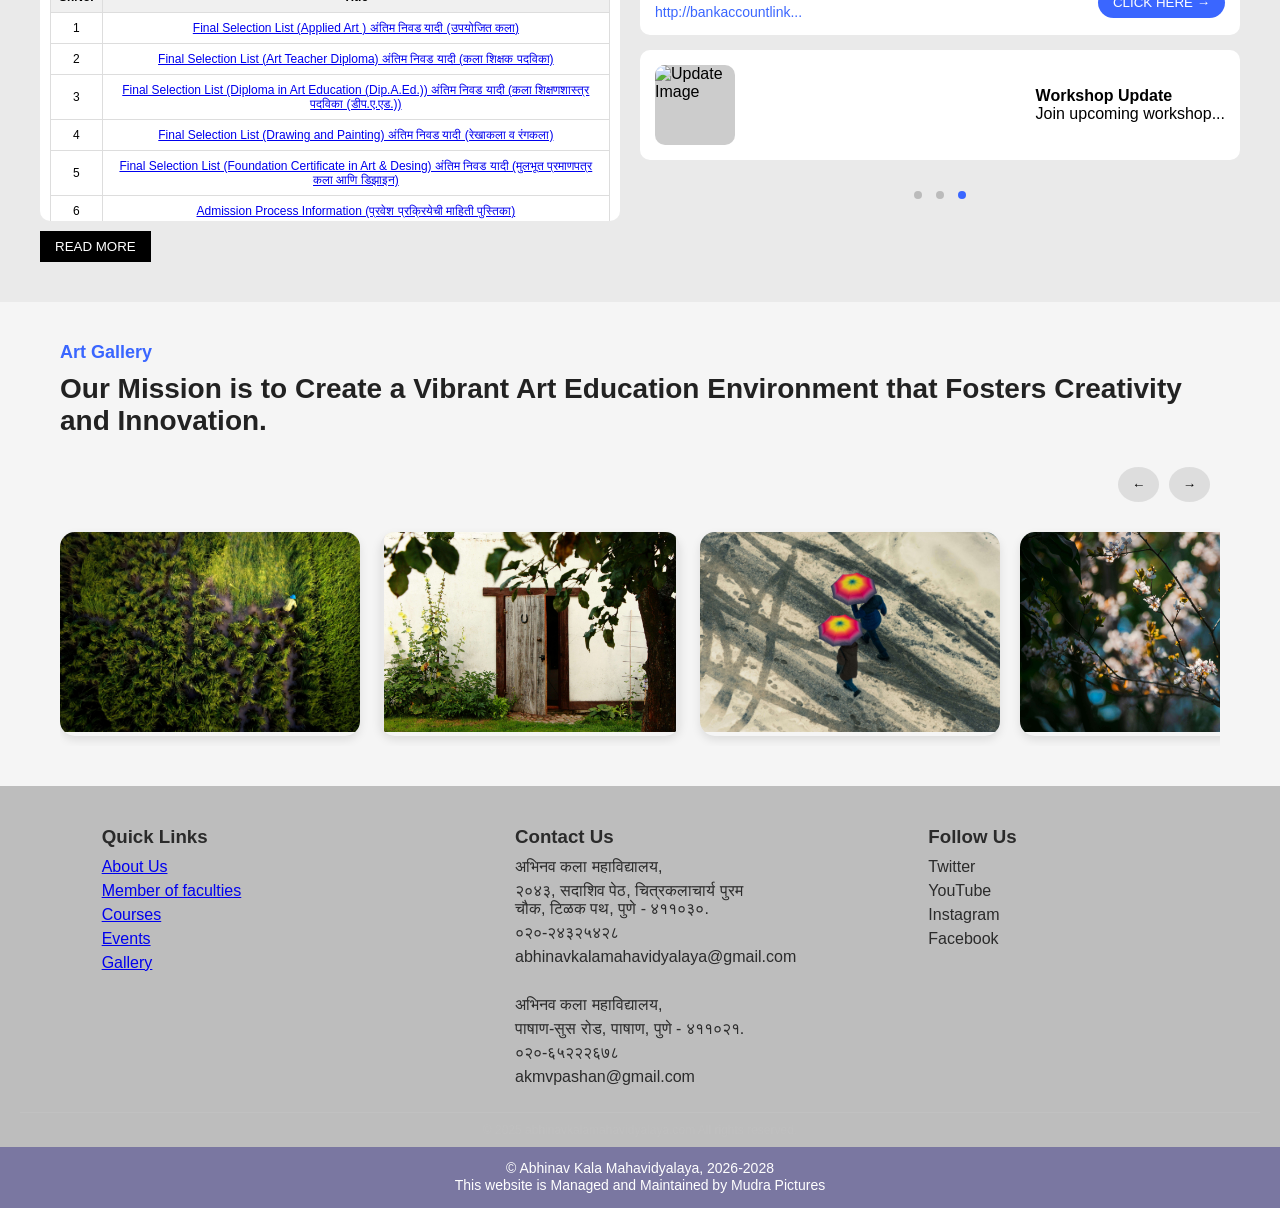
==== commit cba9bbd3: "New admission Marque + Download pdf" ====
--- a/index.html
+++ b/index.html
@@ -65,7 +65,7 @@
         <h3>Latest Updates</h3>
         <div class="updates-container">
             <marquee scrollamount="6">
-                Add your latest updates here — admissions, events, notices, etc...
+                Admission process started !!!
             </marquee>
         </div>
     </div>
@@ -156,27 +156,32 @@
                 <tbody>
                     <tr>
                         <td>1</td>
-                        <td><a href="files/AppliedArt_Final.pdf" target="_blank">AppliedArt_Final</a></td>
+                        <td><a href="files/AppliedArt_Final.pdf" target="_blank">Final Selection List (Applied Art ) अंतिम निवड यादी (उपयोजित कला)</a></td>
                     </tr>
 
                     <tr>
                         <td>2</td>
-                        <td><a href="files/ATD_Final.pdf" target="_blank">ATD_Final</a></td>
+                        <td><a href="files/ATD_Final.pdf" target="_blank">Final Selection List (Art Teacher Diploma) अंतिम निवड यादी (कला शिक्षक पदविका)</a></td>
                     </tr>
 
                     <tr>
                         <td>3</td>
-                        <td><a href="files/DipEd_Final.pdf" target="_blank">DipEd_Final</a></td>
+                        <td><a href="files/DipEd_Final.pdf" target="_blank">Final Selection List (Diploma in Art Education (Dip.A.Ed.)) अंतिम निवड यादी (कला शिक्षणशास्त्र पदविका (डीप.ए.एड.))</a></td>
                     </tr>
 
                     <tr>
                         <td>4</td>
-                        <td><a href="files/DrawingPainting_Final.pdf" target="_blank">DrawingPainting_Final</a></td>
+                        <td><a href="files/DrawingPainting_Final.pdf" target="_blank">	
+Final Selection List (Drawing and Painting) अंतिम निवड यादी (रेखाकला व रंगकला)</a></td>
                     </tr>
 
                     <tr>
                         <td>5</td>
-                        <td><a href="files/Foundation_Final.pdf" target="_blank">Foundation_Final</a></td>
+                        <td><a href="files/Foundation_Final.pdf" target="_blank">Final Selection List (Foundation Certificate in Art & Desing) अंतिम निवड यादी (मुलभूत प्रमाणपत्र कला आणि डिझाइन)</a></td>
+                    </tr>
+                    <tr>
+                        <td>6</td>
+                        <td><a href="files/Information_brochure.pdf" target="_blank">Admission Process Information (प्रवेश प्रक्रियेची माहिती पुस्तिका)</a></td>
                     </tr>
 
                 </tbody>
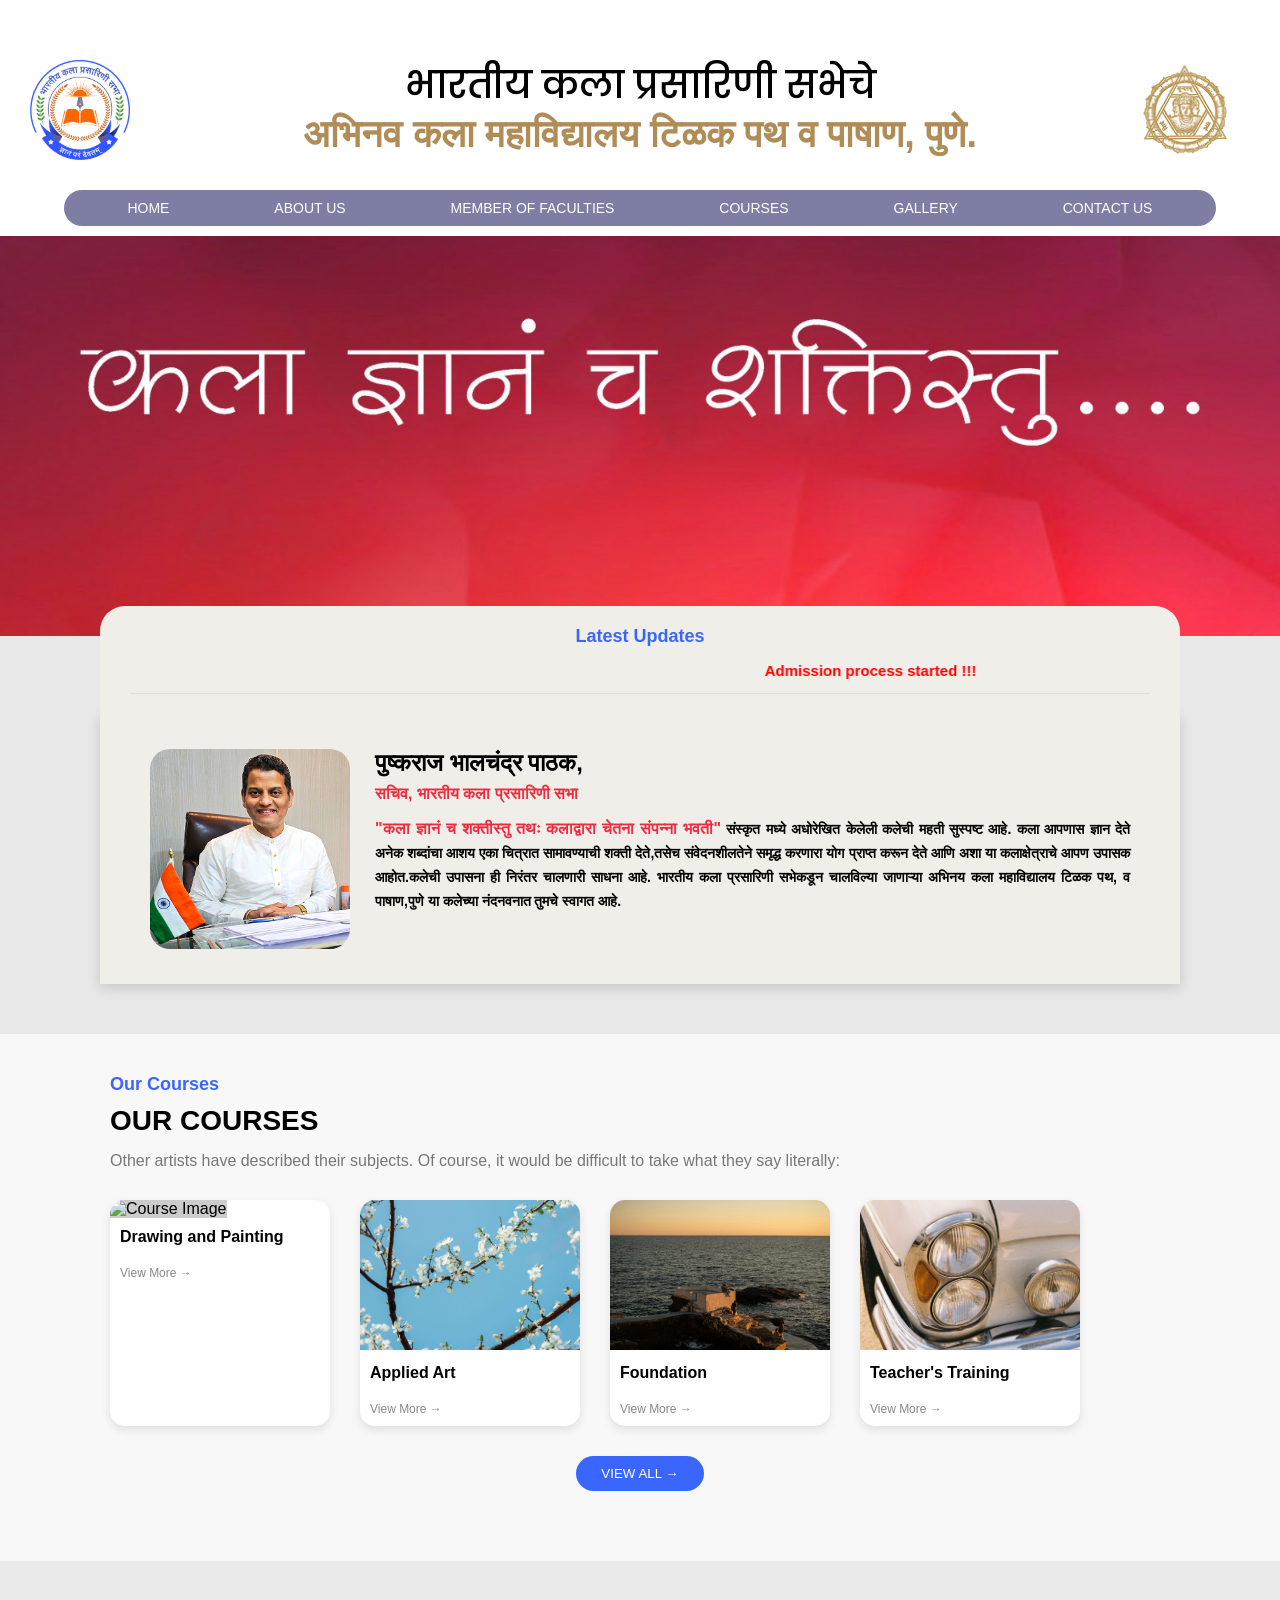
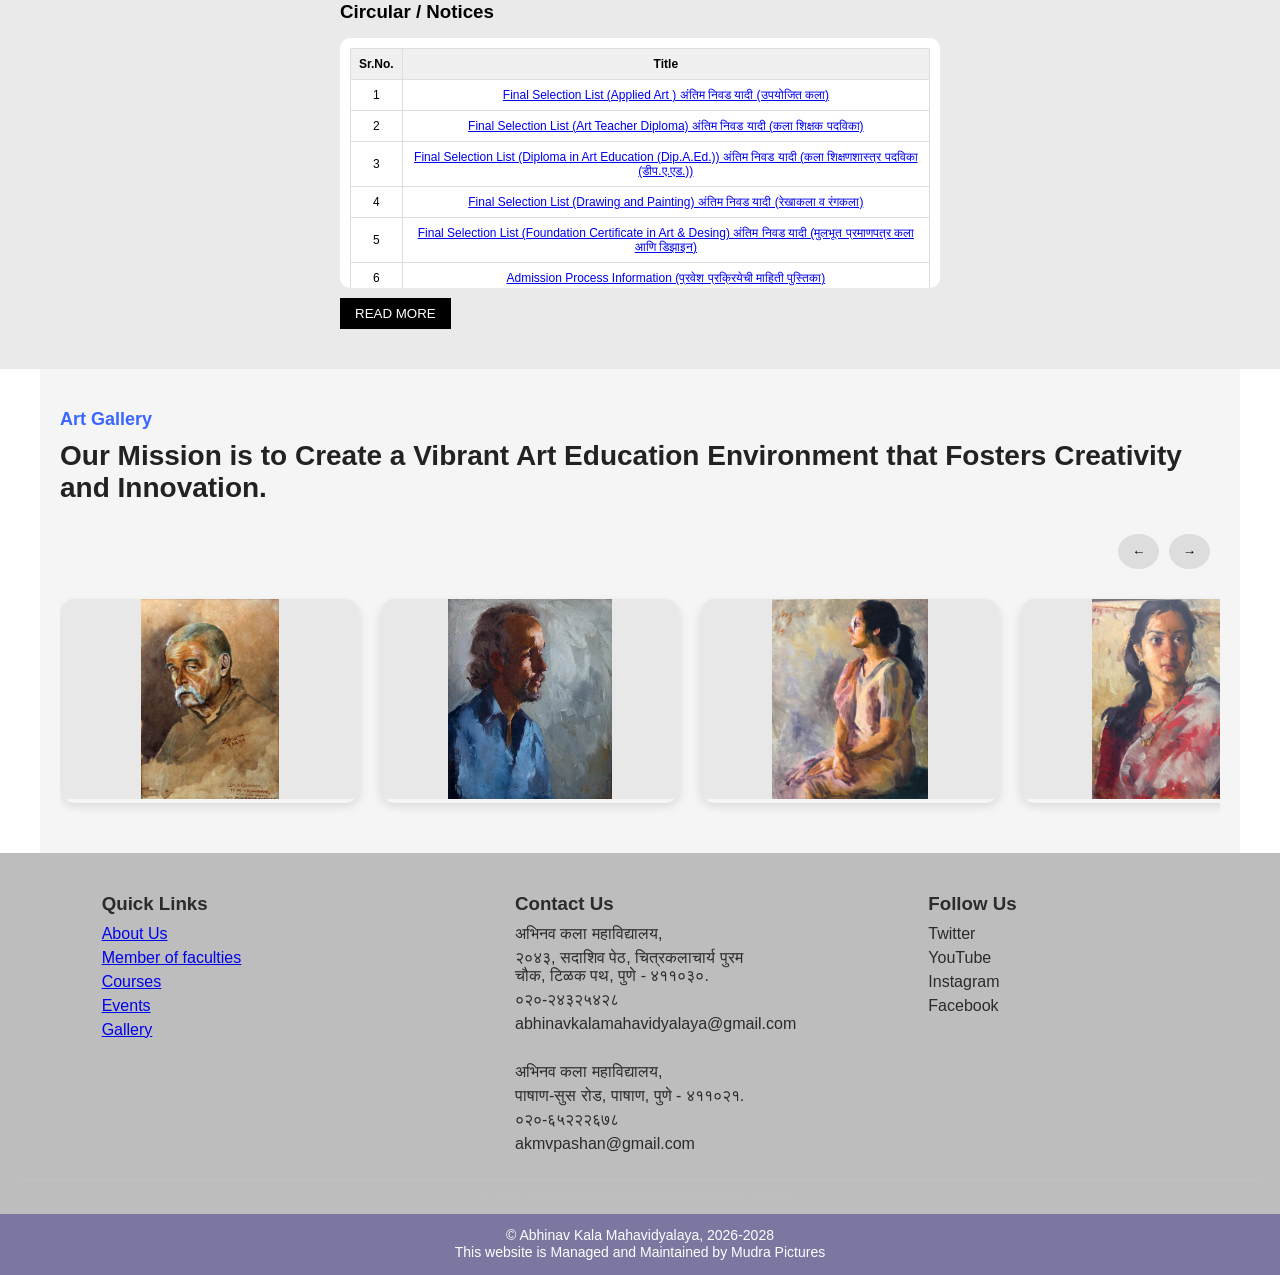
==== commit 031ec99a: "New form + New images + Text alignemnt changes" ====
--- a/index.html
+++ b/index.html
@@ -22,9 +22,9 @@
 
     <!-- TITLE -->
     <h1>
-        <span class="line1">भारतीय कला प्रसारिणी सभेचे अभिनव कला महाविद्यालय</span><br>
+        <span class="line1">भारतीय कला प्रसारिणी सभेचे </span><br>
         <!--<span class="line2">अभिनव कला महाविद्यालय</span><br> -->
-        <span class="line3">टिळक पथ व पाषाण, पुणे.</span>
+        <span class="line3">अभिनव कला महाविद्यालय टिळक पथ व पाषाण, पुणे.</span>
     </h1>
 
     <!-- RIGHT LOGO -->
@@ -41,7 +41,6 @@
         <a href="about.html">ABOUT US</a>
         <a href="#">MEMBER OF FACULTIES</a>
         <a href="courses.html">COURSES</a>
-        <a href="#">EVENTS</a>
         <a href="#">GALLERY</a>
         <a href="contact.html">CONTACT US</a>
     </div>
@@ -193,69 +192,7 @@
     </div>
 
     <!-- RIGHT SIDE -->
-<div class="updates-section">
-
-    <h3>Updates</h3>
-
-    <!-- ✅ STATIC (DO NOT SCROLL) -->
-    <div class="update-card static-card">
-        <div>
-            <h4>Bank Account Link</h4>
-            <p class="link">http://bankaccountlink...</p>
-        </div>
-        <button class="click-btn">CLICK HERE →</button>
-    </div>
-
-    <!-- ✅ SLIDER ONLY FOR BELOW CONTENT -->
-    <div class="updates-slider">
-
-        <div class="updates-track" id="updatesTrack">
-
-            <!-- Slide 1 -->
-            <div class="update-slide">
-                <div class="update-card">
-                    <img src="" alt="Update Image">
-                    <div>
-                        <h4>Lorem Ipsum is simply</h4>
-                        <p>Lorem Ipsum is simply dummy text of the printing industry...</p>
-                    </div>
-                </div>
-            </div>
-
-            <!-- Slide 2 -->
-            <div class="update-slide">
-                <div class="update-card">
-                    <img src="" alt="Update Image">
-                    <div>
-                        <h4>New Event Announcement</h4>
-                        <p>Details about upcoming event...</p>
-                    </div>
-                </div>
-            </div>
-
-            <!-- Slide 3 -->
-            <div class="update-slide">
-                <div class="update-card">
-                    <img src="" alt="Update Image">
-                    <div>
-                        <h4>Workshop Update</h4>
-                        <p>Join upcoming workshop...</p>
-                    </div>
-                </div>
-            </div>
-
-        </div>
-
-    </div>
-
-    <!-- DOTS -->
-    <div class="dots">
-        <span class="dot active"></span>
-        <span class="dot"></span>
-        <span class="dot"></span>
-    </div>
-
-</div>
+
 
 
 </section>
@@ -370,6 +307,70 @@
 
         <div class="gallery-card">
             <img src="images/gallery4.jpg" alt="">
+        </div>
+
+        <div class="gallery-card">
+            <img src="images/gallery5.jpg" alt="">
+        </div>
+
+        <div class="gallery-card">
+            <img src="images/gallery6.jpg" alt="">
+        </div>
+
+        <div class="gallery-card">
+            <img src="images/gallery7.jpg" alt="">
+        </div>
+
+        <div class="gallery-card">
+            <img src="images/gallery8.jpg" alt="">
+        </div>
+
+        <div class="gallery-card">
+            <img src="images/gallery9.jpg" alt="">
+        </div>
+
+        <div class="gallery-card">
+            <img src="images/gallery10.jpg" alt="">
+        </div>
+
+        <div class="gallery-card">
+            <img src="images/gallery11.jpg" alt="">
+        </div>
+
+        <div class="gallery-card">
+            <img src="images/gallery12.jpg" alt="">
+        </div>
+
+        <div class="gallery-card">
+            <img src="images/gallery13.jpg" alt="">
+        </div>
+
+        <div class="gallery-card">
+            <img src="images/gallery14.jpg" alt="">
+        </div>
+
+        <div class="gallery-card">
+            <img src="images/gallery15.jpg" alt="">
+        </div>
+
+        <div class="gallery-card">
+            <img src="images/gallery16.jpg" alt="">
+        </div>
+
+        <div class="gallery-card">
+            <img src="images/gallery17.jpg" alt="">
+        </div>
+
+        <div class="gallery-card">
+            <img src="images/gallery18.jpg" alt="">
+        </div>
+
+        <div class="gallery-card">
+            <img src="images/gallery19.jpg" alt="">
+        </div>
+
+        <div class="gallery-card">
+            <img src="images/gallery20.jpg" alt="">
         </div>
 
     </div>
--- a/styles.css
+++ b/styles.css
@@ -6,8 +6,10 @@
 }
 
 body {
-    background: #f5f5f5;
-}
+    background: #ffffff; /* Change from #f5f5f5 to white */
+    margin-top: 0;
+}
+
 
 /* HEADER */
 header {
@@ -98,10 +100,12 @@
     background: #ffffff;
     padding: 20px 0;
     text-align: center;
+    margin-top: 40px; /* Add this line for top spacing */
+    color : aliceblue;
 }
 
 .header h1 {
-    font-size: 28px;
+    font-size: 38px;
     color: #b08d57;
     line-height: 1.3;
 }
@@ -113,21 +117,31 @@
     transform: translateY(-50%);
 }
 
-.header-logo img {
-    width: 130px;
-    height: 130px;
-    object-fit: contain;
-}
-
-/* LEFT */
-.header-logo.left {
-    left: 30px;
-}
-
-/* RIGHT */
-.header-logo.right {
-    right: 30px;
-}
+    /* LEFT */
+    .header-logo.left {
+        left: 30px;
+        width: 100px;
+        height: 100px;
+    }
+
+        .header-logo.left img {
+            width: 100%;
+            height: 100%;
+            object-fit: contain;
+        }
+
+    /* RIGHT */
+    .header-logo.right {
+        right: 30px;
+        width: 130px;
+        height: 130px;
+    }
+
+  .header-logo.right img {
+            width: 100%;
+            height: 100%;
+            object-fit: contain;
+  }
 
 /* HERO SECTION (REPLACES SLIDER) */
 .hero-section {
@@ -242,7 +256,8 @@
 
 .highlight-orange {
     color: #ed2c42;
-    font-weight: bold;
+    font-weight: 700; /* Extra bold */
+    font-size: 16px;
 }
 
 /* TEXT */
@@ -253,7 +268,7 @@
     .profile-details h2 {
         margin-bottom: 8px;
         font-size: 24px;
-        color: #ed2c42;
+        color: black;
     }
 
     .profile-details h4 {
@@ -263,11 +278,12 @@
         font-weight: 600;
     }
 
-.profile-details p {
-    color: black;
-    line-height: 1.7;
-    font-size: 14px;
-}
+    .profile-details p {
+        color: black;
+        line-height: 1.7;
+        font-size: 14px;
+        text-align: justify;
+    }
 
 /* COURSES SECTION */
 .courses {
@@ -357,11 +373,12 @@
 /* NOTICE + UPDATES */
 .notice-updates {
     display: flex;
+    justify-content: center; /* Add this */
+    align-items: center; /* Add this */
     gap: 20px;
     padding: 40px;
     background: #eaeaea;
 }
-
 .notices {
     width: 50%;
 }
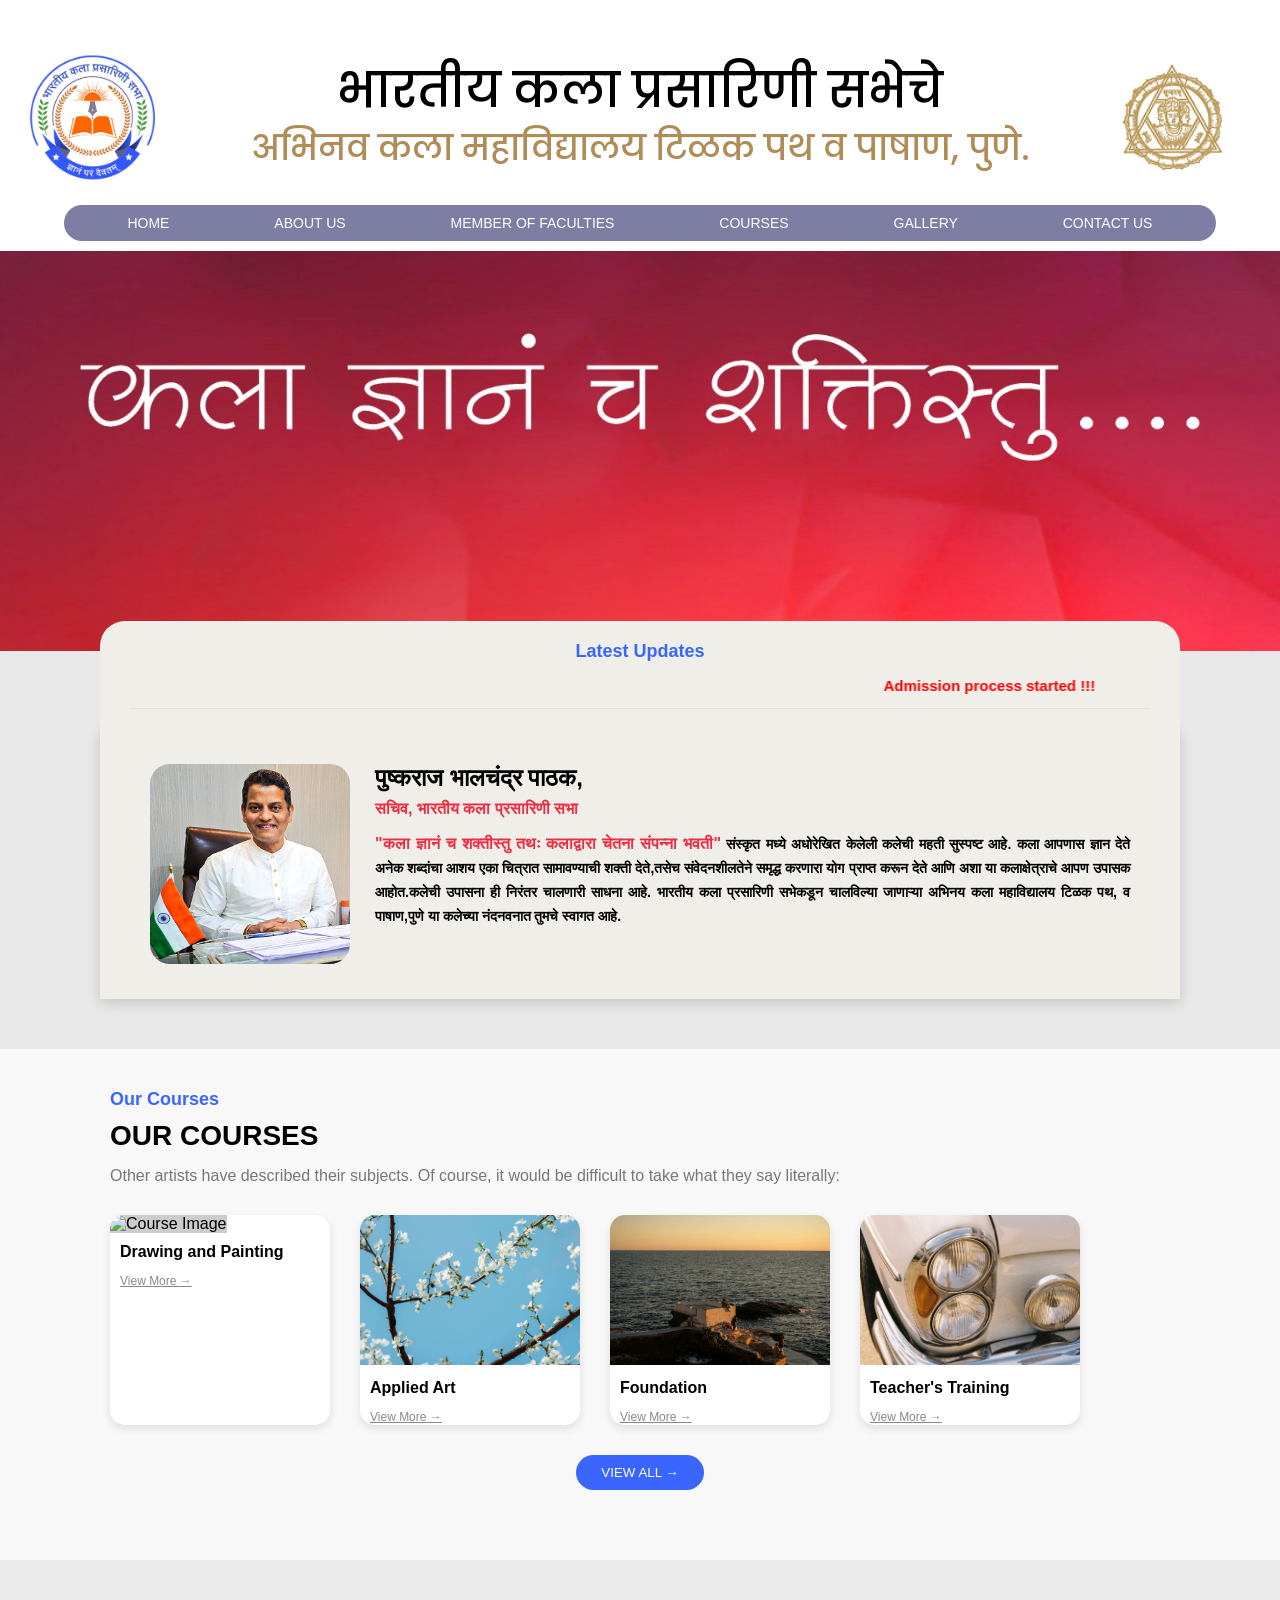
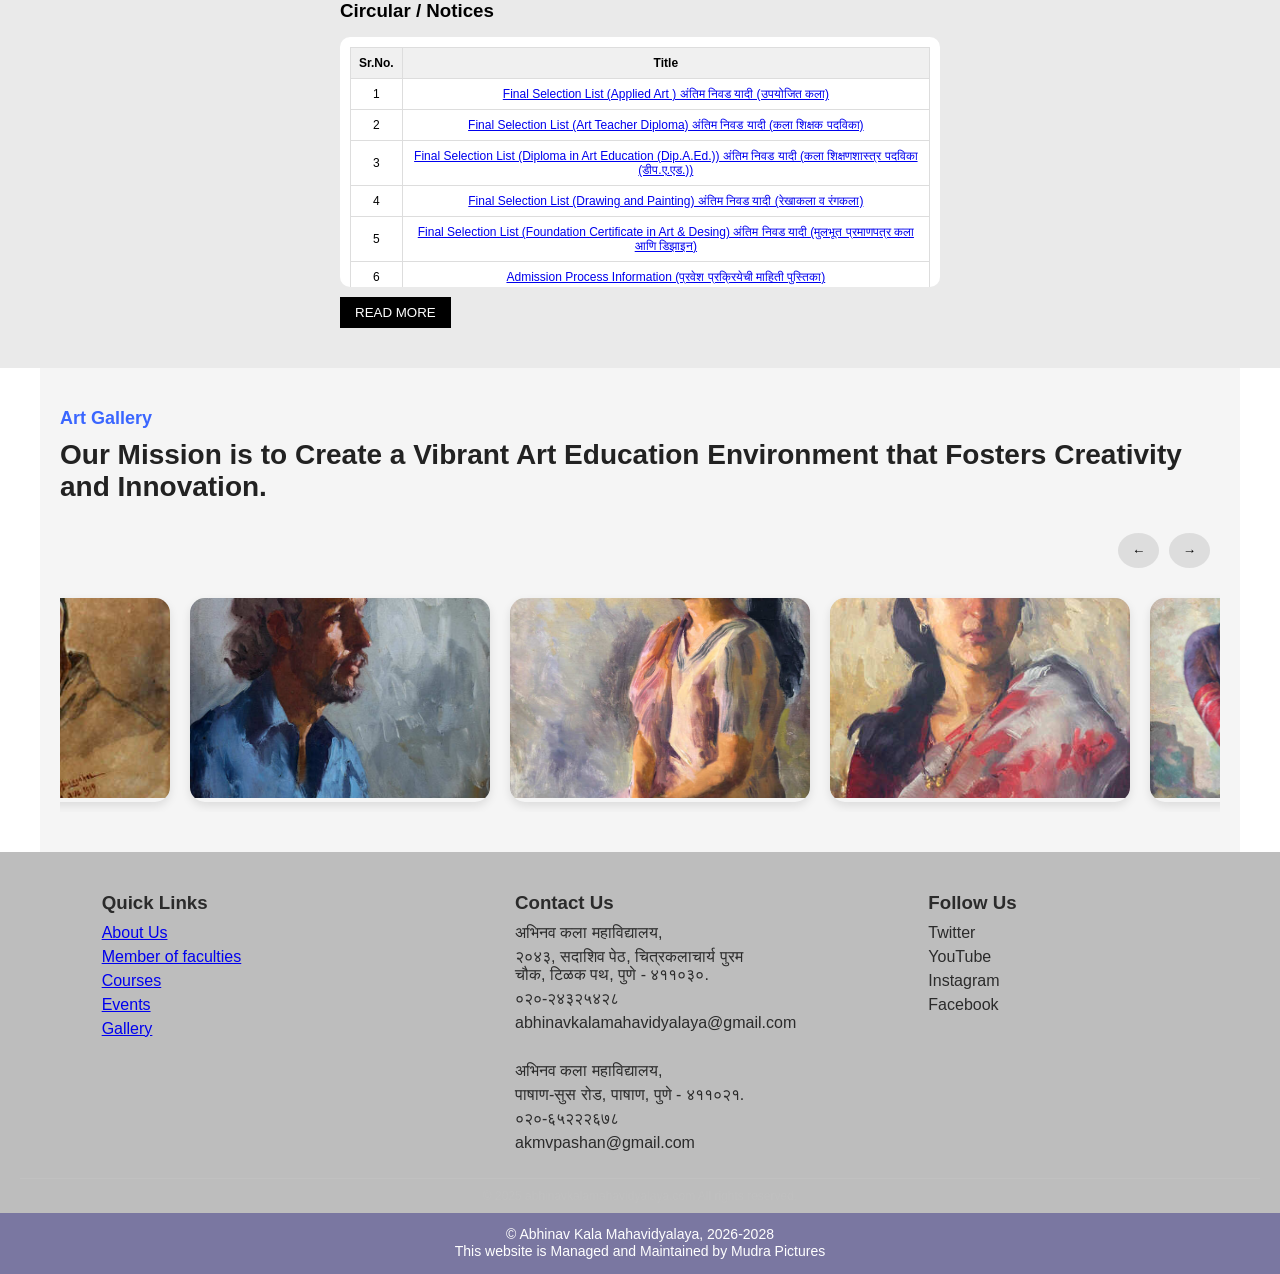
==== commit 7f099946: "View more section redirecting issue solved" ====
--- a/index.html
+++ b/index.html
@@ -103,34 +103,34 @@
         <div class="course-card">
             <img src="images/Image1.jpg" alt="Course Image">
             <h4>Drawing and Painting</h4>
-            <div class="view-more">View More →</div>
+            <a href="courses.html#course-1" class="view-more">View More →</a>
         </div>
 
         <!-- Card 2 -->
         <div class="course-card">
             <img src="images/Image2.jpg" alt="Course Image">
             <h4>Applied Art</h4>
-            <div class="view-more">View More →</div>
+            <a href="courses.html#course-2" class="view-more">View More →</a>
         </div>
 
         <!-- Card 3 -->
         <div class="course-card">
             <img src="images/Image3.jpg" alt="Course Image">
             <h4>Foundation</h4>
-            <div class="view-more">View More →</div>
+            <a href="courses.html#course-0" class="view-more">View More →</a>
         </div>
 
         <!-- Card 4 -->
         <div class="course-card">
             <img src="images/Image4.jpg" alt="Course Image">
             <h4>Teacher's Training</h4>
-            <div class="view-more">View More →</div>
+            <a href="courses.html#course-3" class="view-more">View More →</a>
         </div>
 
     </div>
 
     <button class="view-all-btn" onclick="window.location.href='courses.html'">
-    VIEW ALL →
+        VIEW ALL →
     </button>
 
 </section>
--- a/styles.css
+++ b/styles.css
@@ -27,9 +27,10 @@
 }
 
 .line1 {
-    color: #000000; /* top line color */
+    color: #000000;
     font-weight: 500;
     font-family: 'Poppins', sans-serif;
+    font-size: 48px; /* Add this - increase as needed */
 }
 
 .line2 {
@@ -120,28 +121,28 @@
     /* LEFT */
     .header-logo.left {
         left: 30px;
-        width: 100px;
-        height: 100px;
-    }
-
-        .header-logo.left img {
-            width: 100%;
-            height: 100%;
-            object-fit: contain;
-        }
+        width: 125px;
+        height: 125px;
+    }
+
+   .header-logo.left img {
+        width: 100%;
+        height: 100%;
+        object-fit: contain;
+   }
 
     /* RIGHT */
-    .header-logo.right {
-        right: 30px;
-        width: 130px;
-        height: 130px;
-    }
-
-  .header-logo.right img {
-            width: 100%;
-            height: 100%;
-            object-fit: contain;
-  }
+   .header-logo.right {
+       right: 30px;
+       width: 155px;
+       height: 155px;
+   }
+
+.header-logo.right img {
+    width: 100%;
+    height: 100%;
+    object-fit: contain;
+}
 
 /* HERO SECTION (REPLACES SLIDER) */
 .hero-section {
@@ -637,18 +638,27 @@
     background: #ccc;
 }
 
+/* GALLERY */
+.gallery-section {
+    padding: 40px 20px;
+    background: #f5f5f5;
+    width: 100%;
+}
+
 .gallery-wrapper {
     display: flex;
     gap: 20px;
     overflow-x: auto;
     scroll-behavior: smooth;
     padding: 10px 0;
-    justify-content: flex-start;
-}
-
-.gallery-wrapper::-webkit-scrollbar {
-    display: none;
-}
+    width: 100%;
+    max-width: 100%;
+    overflow-y: hidden;
+}
+
+    .gallery-wrapper::-webkit-scrollbar {
+        display: none;
+    }
 
 .gallery-card {
     min-width: 300px;
@@ -658,12 +668,12 @@
     box-shadow: 0 4px 10px rgba(0,0,0,0.1);
 }
 
-.gallery-card img {
-    width: 100%;
-    height: 200px;
-    object-fit: contain;
-    background: #e8e8e8;
-}
+    .gallery-card img {
+        width: 100%;
+        height: 200px;
+        object-fit: cover;
+        background: #e8e8e8;
+    }
 
 /* FOOTER -  */
 .footer {
@@ -775,6 +785,47 @@
     margin: 2px 0;
 }
 
+.line3 {
+    color: #b08d57;
+    font-weight: 500;
+    font-family: 'Poppins', sans-serif;
+    font-size: 35px;
+    line-height: 1.5;
+}
+
+/* MOBILE RESPONSIVE - PREVENT CROPPING */
+@media (max-width: 768px) {
+    .line3 {
+        font-size: 14px;
+        line-height: 1.4;
+    }
+
+    .header h1 {
+        font-size: 24px;
+    }
+
+    .line1 {
+        font-size: 24px;
+    }
+}
+
+/* EXTRA SMALL DEVICES */
+@media (max-width: 480px) {
+    .line3 {
+        font-size: 12px;
+        line-height: 1.3;
+        padding: 0 10px;
+    }
+
+    .header h1 {
+        font-size: 18px;
+    }
+
+    .line1 {
+        font-size: 18px;
+    }
+}
+
 /* ===== MOBILE RESPONSIVE STYLES ===== */
 
 /* Tablet and below (768px) */
@@ -1031,6 +1082,43 @@
         height: 200px;
         padding-left: 20px;
         font-size: 28px;
+    }
+    /* MOBILE RESPONSIVE - SMALLER LOGOS */
+    @media (max-width: 768px) {
+        .header-logo.left {
+            left: 15px;
+            width: 70px;
+            height: 70px;
+        }
+
+        .header-logo.right {
+            right: 15px;
+            width: 80px;
+            height: 80px;
+        }
+
+        .header h1 {
+            font-size: 20px;
+        }
+    }
+
+    /* EXTRA SMALL DEVICES */
+    @media (max-width: 480px) {
+        .header-logo.left {
+            left: 10px;
+            width: 50px;
+            height: 50px;
+        }
+
+        .header-logo.right {
+            right: 10px;
+            width: 60px;
+            height: 60px;
+        }
+
+        .header h1 {
+            font-size: 16px;
+        }
     }
 
 }
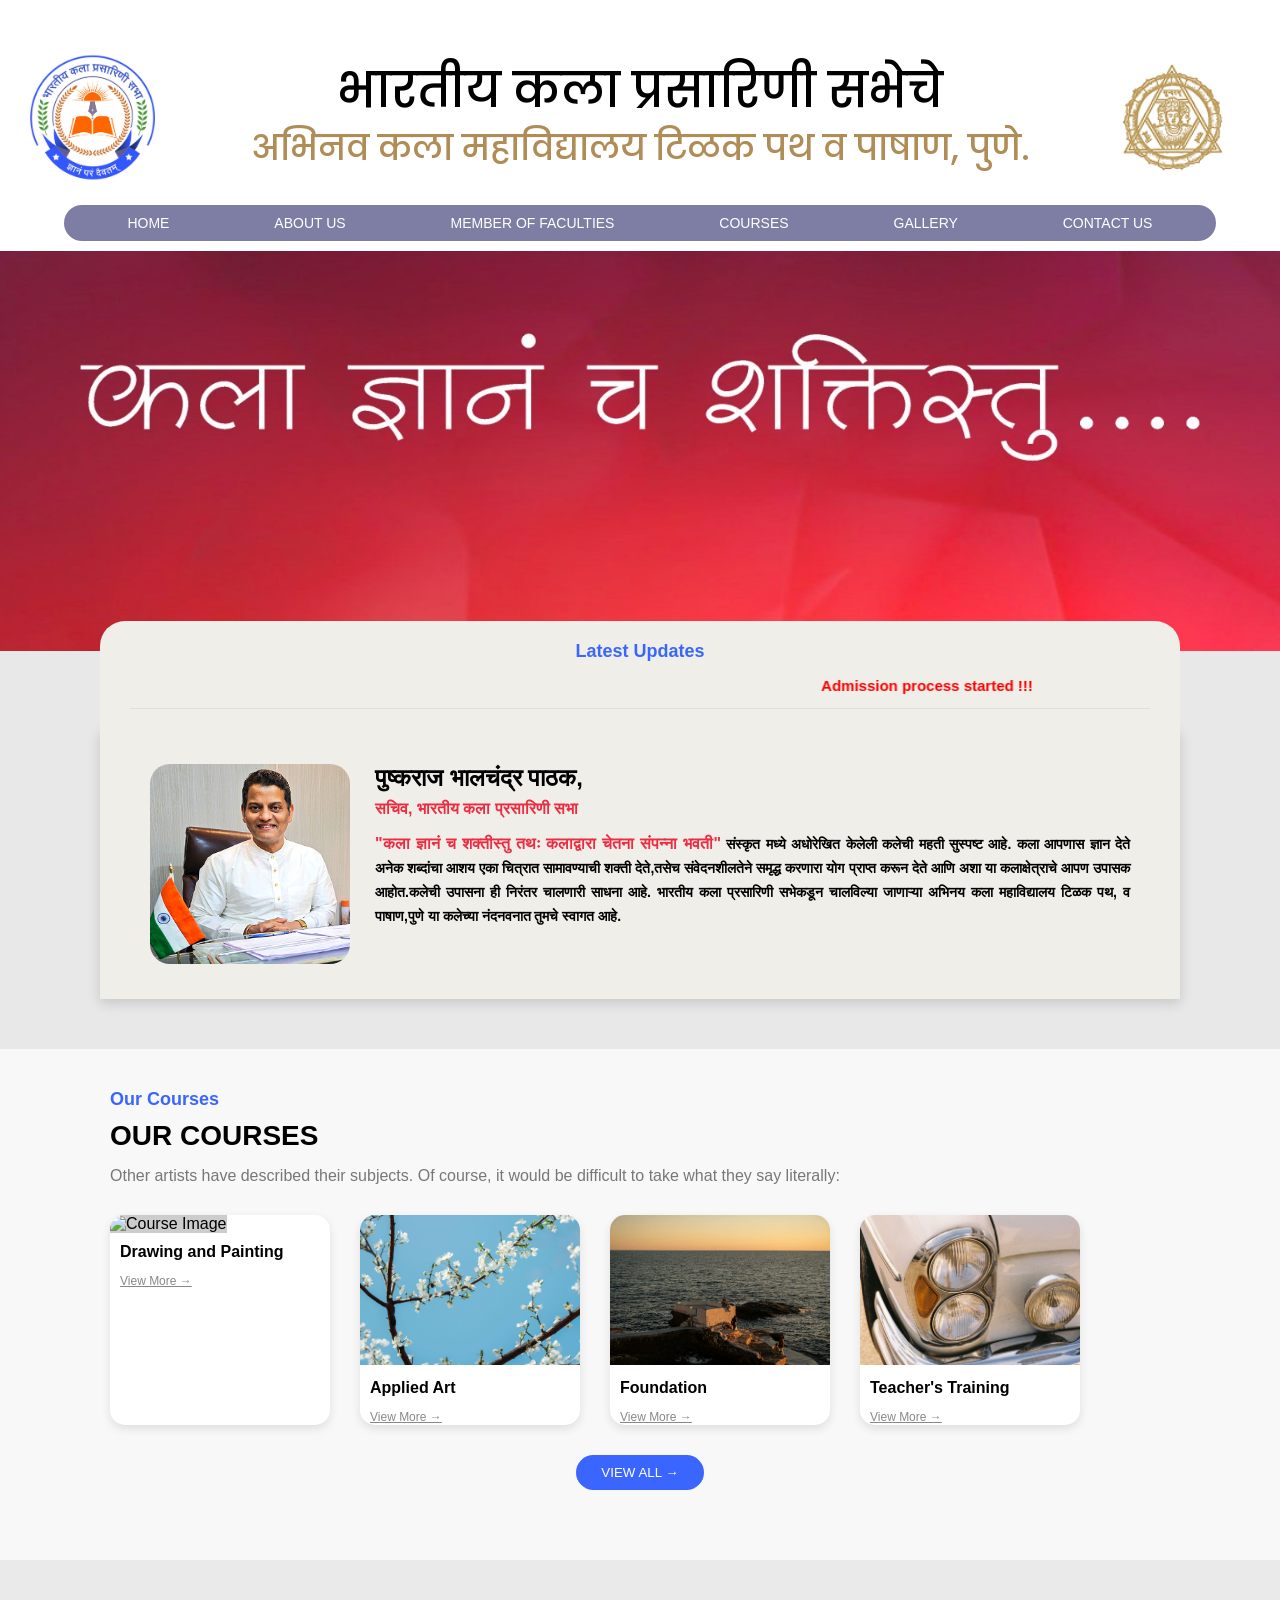
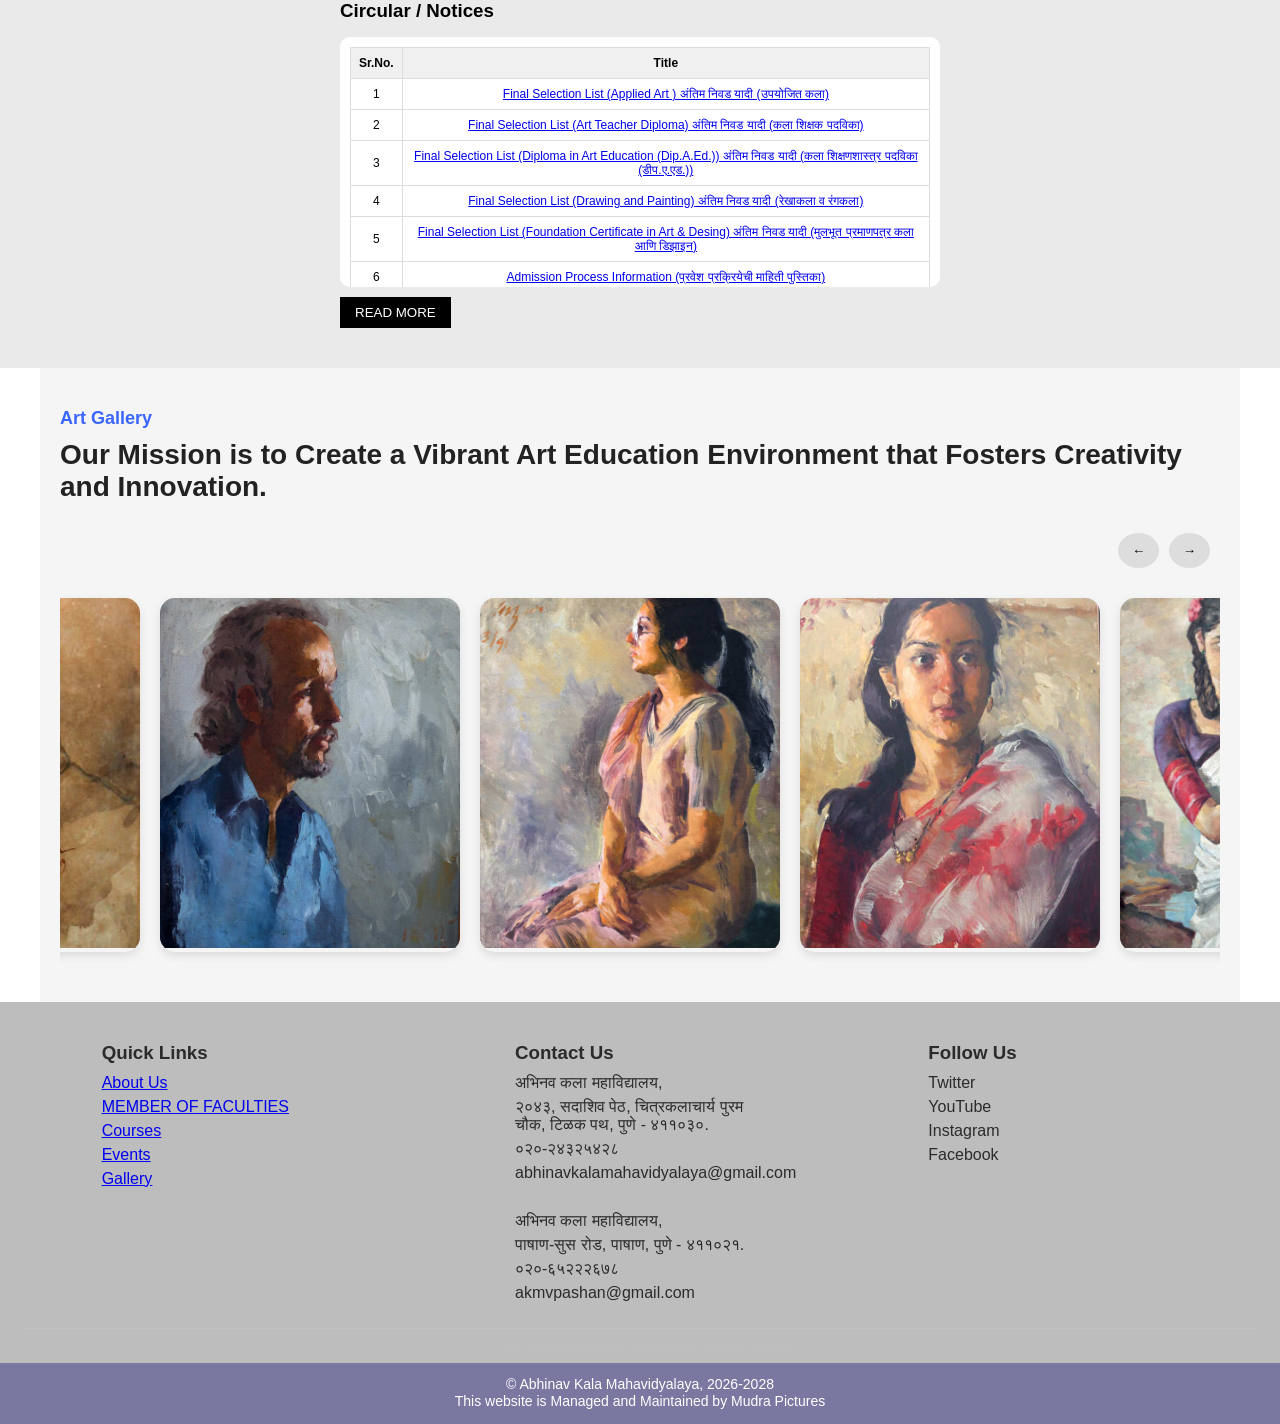
==== commit 2dd2d242: "Added new Members of Faculty section" ====
--- a/index.html
+++ b/index.html
@@ -39,7 +39,7 @@
     <div class="navbar-center">
         <a href="#">HOME</a>
         <a href="about.html">ABOUT US</a>
-        <a href="#">MEMBER OF FACULTIES</a>
+        <a href="members.html">MEMBER OF FACULTIES</a>
         <a href="courses.html">COURSES</a>
         <a href="#">GALLERY</a>
         <a href="contact.html">CONTACT US</a>
@@ -386,7 +386,7 @@
         <div class="footer-col">
             <h3>Quick Links</h3>
             <p><a href="about.html">About Us</a></p>
-            <p><a href="#">Member of faculties</a></p>
+            <a href="members.html" class="active">MEMBER OF FACULTIES</a>
             <p><a href="courses.html">Courses</a></p>
             <p><a href="#">Events</a></p>
             <p><a href="#">Gallery</a></p>
--- a/styles.css
+++ b/styles.css
@@ -670,7 +670,7 @@
 
     .gallery-card img {
         width: 100%;
-        height: 200px;
+        height: 350px;
         object-fit: cover;
         background: #e8e8e8;
     }
@@ -1066,10 +1066,6 @@
     /* Gallery */
     .gallery-card {
         min-width: 250px;
-    }
-
-    .gallery-card img {
-        height: 150px;
     }
 
     .gallery-controls {
@@ -1715,6 +1711,110 @@
     text-decoration: underline;
 }
 
+
+/* --- Members page specific styles (append to styles.css) --- */
+
+.members-page {
+    padding: 40px 20px;
+    max-width: 1200px;
+    margin: 0 auto;
+}
+
+.members-sidebar .course-btn {
+    text-align: left;
+    padding: 12px 18px;
+    border-radius: 22px;
+    background: #e9e9f2;
+    color: #333;
+}
+
+    .members-sidebar .course-btn.active {
+        background: linear-gradient(135deg,#3a66ff,#5a4bd8);
+        color: #fff;
+        box-shadow: 0 6px 18px rgba(58,102,255,0.15);
+    }
+
+.tab-content {
+    display: none;
+}
+
+    .tab-content.active-tab {
+        display: block;
+    }
+
+/* Principal image block: already styled inline in HTML; grid below for faculty cards */
+.faculty-grid {
+    display: grid;
+    grid-template-columns: repeat(auto-fill,minmax(150px,1fr));
+    gap: 18px;
+    margin-bottom: 8px;
+}
+
+.faculty-card {
+    background: #fff;
+    border-radius: 10px;
+    padding: 12px;
+    text-align: center;
+    box-shadow: 0 6px 12px rgba(0,0,0,0.04);
+}
+
+    .faculty-card img {
+        width: 100%;
+        height: 140px;
+        object-fit: cover;
+        border-radius: 8px;
+        background: #ddd;
+    }
+
+.f-name {
+    font-size: 13px;
+    color: #333;
+    margin-top: 8px;
+    line-height: 1.2;
+}
+
+    .f-name small {
+        color: #888;
+        font-size: 12px;
+        display: block;
+        margin-top: 6px;
+    }
+
+/* off-white container for all faculty image grids */
+.faculty-grid {
+    background: #fbfbfb; /* off-white */
+    padding: 18px; /* space around cards */
+    border-radius: 12px; /* rounded corners */
+    gap: 18px; /* keep existing gap */
+    margin-bottom: 18px; /* a bit more breathing room */
+}
+
+
+/* responsive tweaks */
+@media (max-width:900px) {
+    .courses-wrapper {
+        flex-direction: column;
+    }
+
+    .members-sidebar {
+        position: relative;
+        display: flex;
+        flex-direction: row;
+        gap: 8px;
+        margin-bottom: 12px;
+        overflow: auto;
+    }
+
+        .members-sidebar .course-btn {
+            min-width: 160px;
+            white-space: nowrap;
+        }
+
+    .faculty-card img {
+        height: 120px;
+    }
+}
+
 /* ===== MOBILE RESPONSIVE ===== */
 
 @media (max-width: 768px) {
@@ -1968,6 +2068,61 @@
             color: #333;
         }
 
+/* add near the existing about / gallery styles (members area) */
+/* Two-image horizontal layout for about page */
+.about-images {
+    display: grid;
+    grid-template-columns: repeat(2, 1fr);
+    gap: 20px;
+    width: 100%;
+    margin-bottom: 20px;
+    align-items: start;
+}
+
+.about-img-card {
+    background: #ffffff;
+    border-radius: 12px;
+    padding: 12px;
+    box-shadow: 0 6px 14px rgba(0,0,0,0.04);
+    text-align: center;
+}
+
+    .about-img-card img {
+        width: 100%;
+        height: 260px; /* keep a consistent box height */
+        object-fit: contain; /* show whole image without cropping */
+        background: #f6f6f6; /* neutral fill for letterbox areas */
+        border-radius: 10px;
+        display: block;
+    }
+
+.about-caption {
+    margin-top: 10px;
+}
+
+    .about-caption h4 {
+        margin: 6px 0 4px;
+        font-size: 16px;
+        color: #222;
+    }
+
+    .about-caption p {
+        margin: 0;
+        color: #666;
+        font-size: 14px;
+    }
+
+/* responsive: stack images on smaller screens */
+@media (max-width: 768px) {
+    .about-images {
+        grid-template-columns: 1fr;
+    }
+
+    .about-img-card img {
+        height: 200px;
+    }
+}
+
 /* RESPONSIVE STYLES */
 @media (max-width: 768px) {
     .contact-hero {
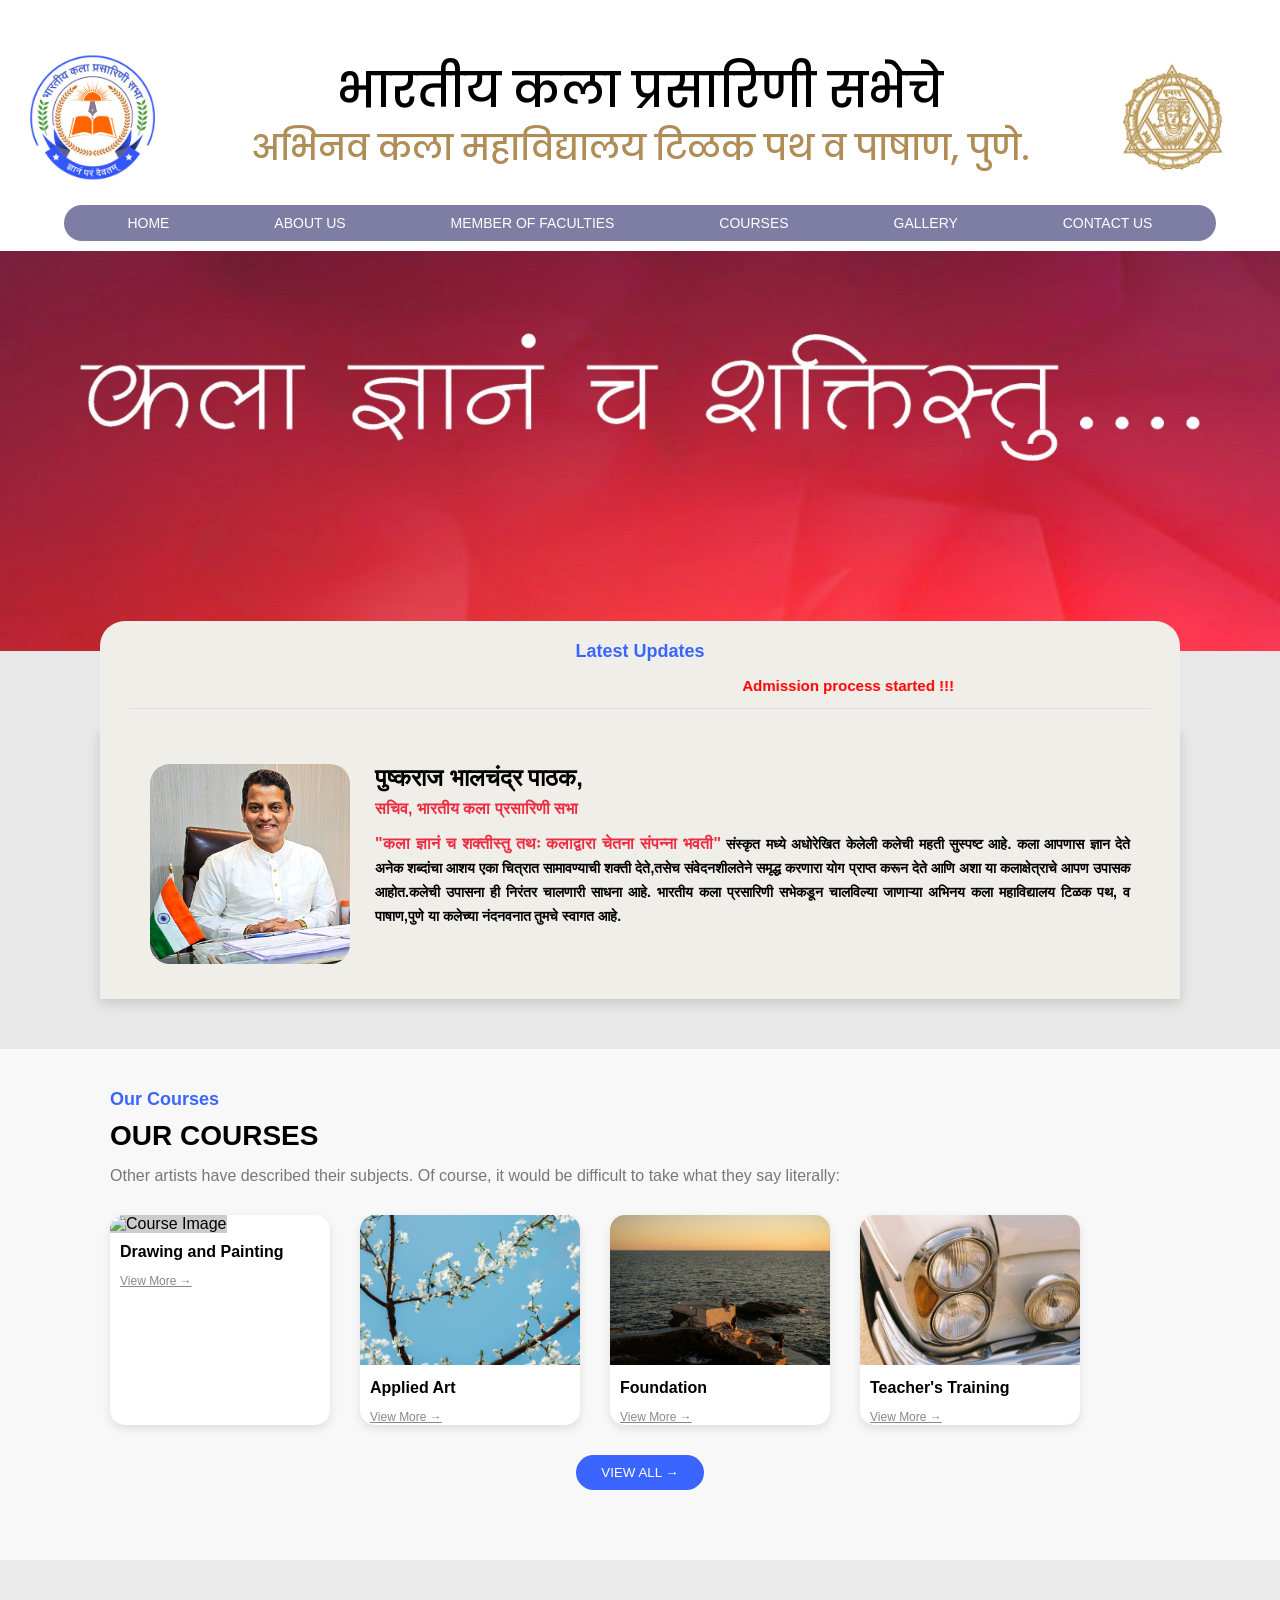
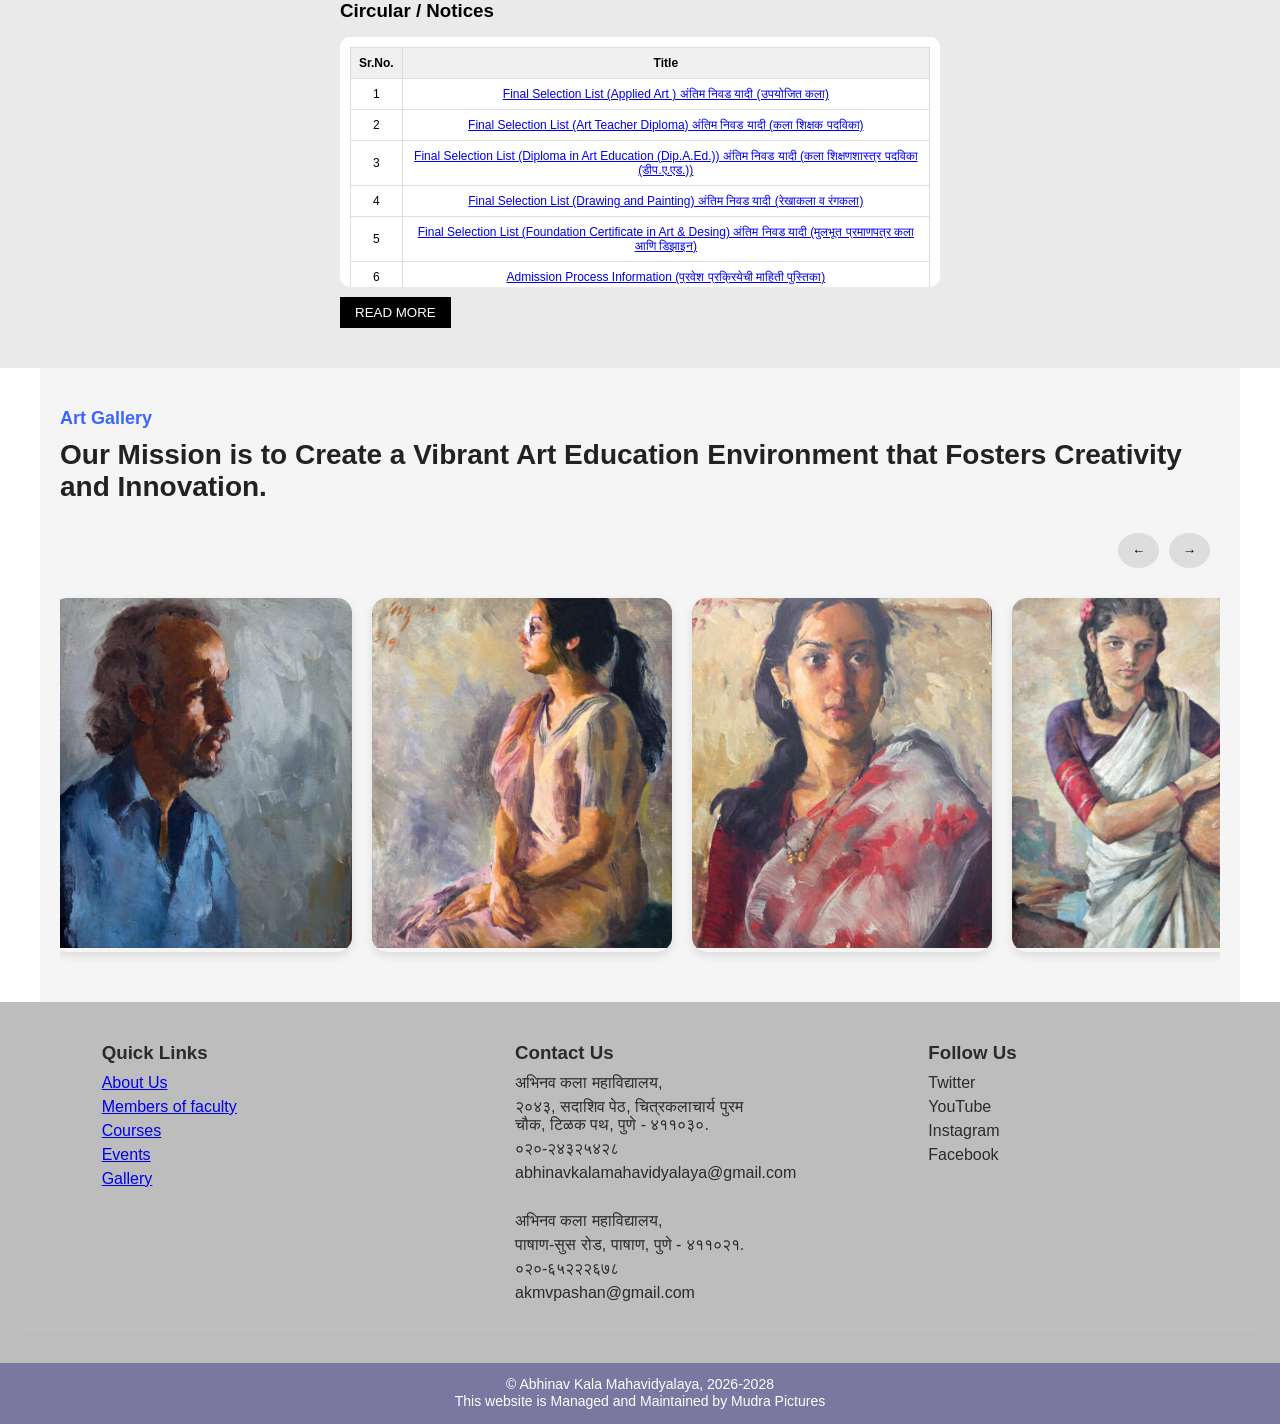
==== commit 25635991: "Members of faculty text changed" ====
--- a/index.html
+++ b/index.html
@@ -386,7 +386,7 @@
         <div class="footer-col">
             <h3>Quick Links</h3>
             <p><a href="about.html">About Us</a></p>
-            <a href="members.html" class="active">MEMBER OF FACULTIES</a>
+            <a href="members.html" class="active">Members of faculty</a>
             <p><a href="courses.html">Courses</a></p>
             <p><a href="#">Events</a></p>
             <p><a href="#">Gallery</a></p>
--- a/styles.css
+++ b/styles.css
@@ -2112,6 +2112,63 @@
         font-size: 14px;
     }
 
+/* Find the .faculty-card img section (around line 1857) and update it:
+   Change object-fit from 'cover' to 'contain' to prevent cropping */
+
+.faculty-card img {
+    width: 100%;
+    height: 140px;
+    object-fit: contain; /* Changed from 'cover' to 'contain' */
+    border-radius: 8px;
+    background: #ddd;
+}
+
+/* Add this mobile responsiveness for faculty grid - add AFTER the existing mobile media query for members */
+
+@media (max-width: 768px) {
+    .faculty-grid {
+        grid-template-columns: repeat(auto-fill, minmax(120px, 1fr));
+        gap: 12px;
+        padding: 12px;
+    }
+
+    .faculty-card {
+        padding: 10px;
+    }
+
+        .faculty-card img {
+            height: 120px;
+        }
+
+    .f-name {
+        font-size: 12px;
+    }
+}
+
+@media (max-width: 480px) {
+    .faculty-grid {
+        grid-template-columns: repeat(auto-fill, minmax(100px, 1fr));
+        gap: 10px;
+        padding: 10px;
+    }
+
+    .faculty-card {
+        padding: 8px;
+    }
+
+        .faculty-card img {
+            height: 100px;
+        }
+
+    .f-name {
+        font-size: 11px;
+    }
+
+        .f-name small {
+            font-size: 10px;
+        }
+}
+
 /* responsive: stack images on smaller screens */
 @media (max-width: 768px) {
     .about-images {
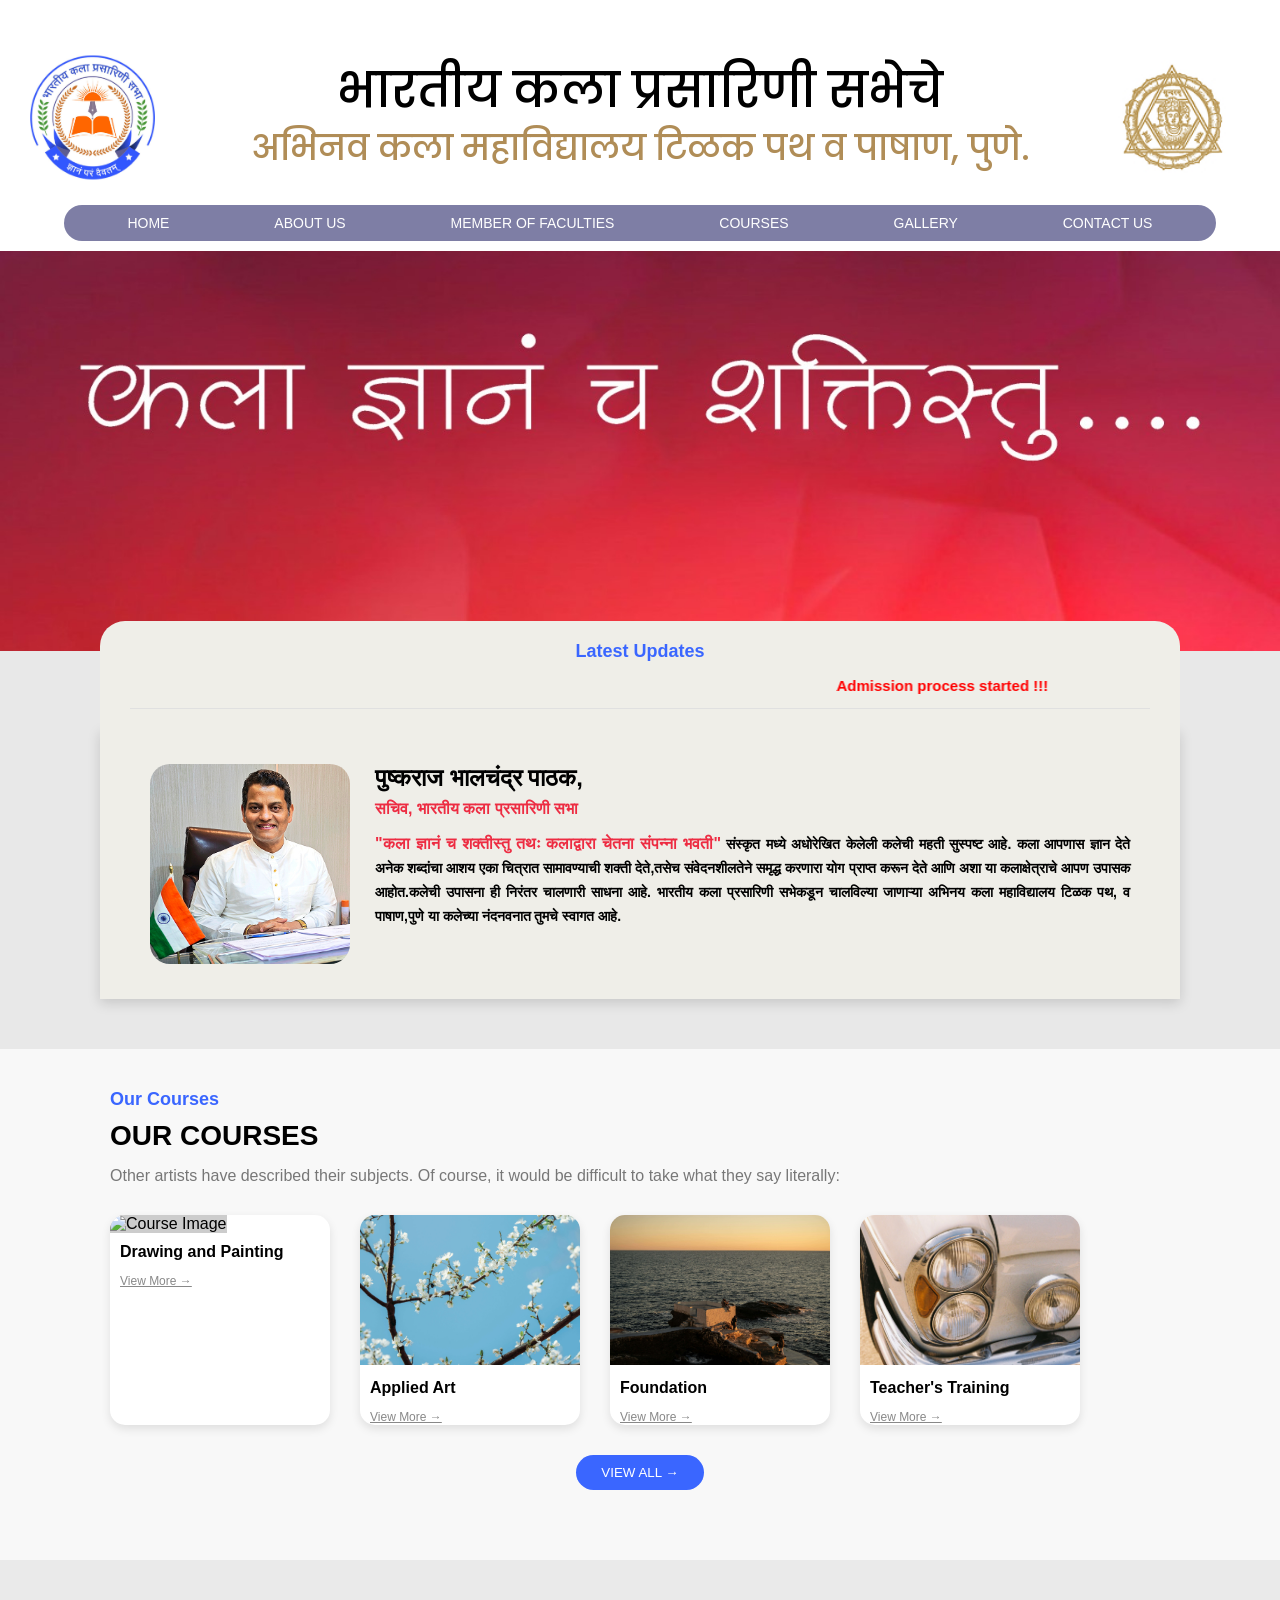
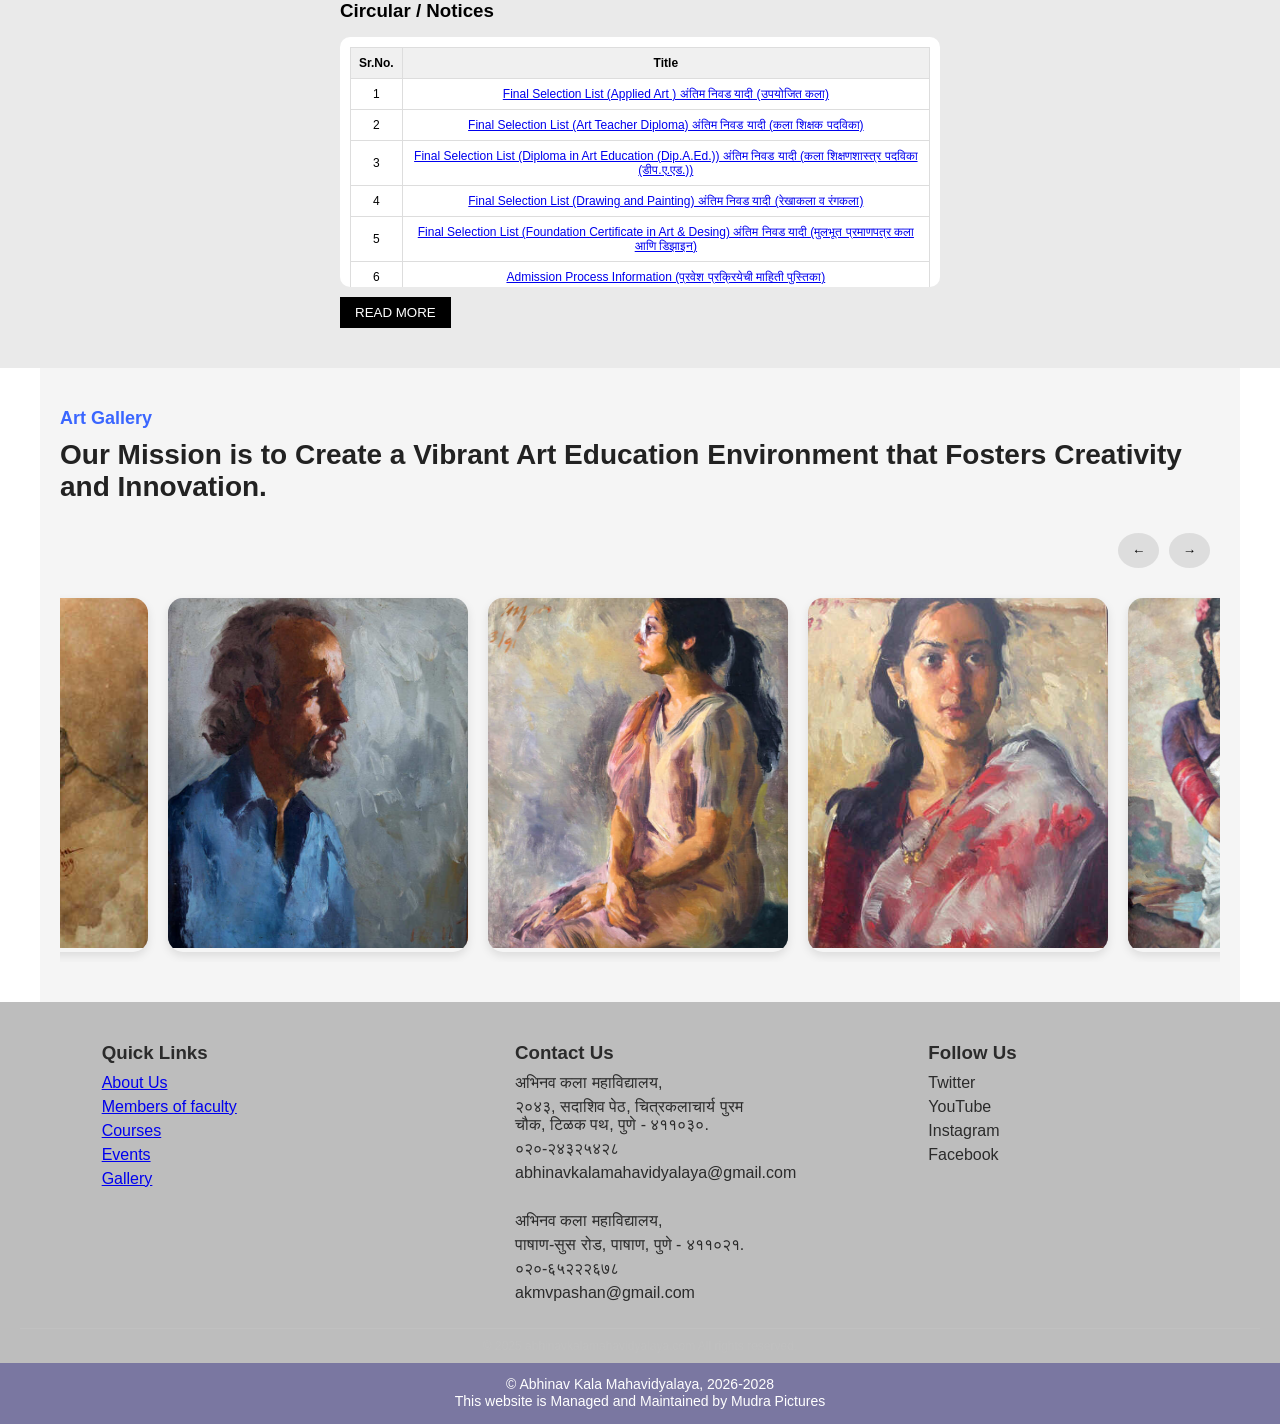
==== commit 1ad5b98b: "Update footer Naviation font" ====
--- a/index.html
+++ b/index.html
@@ -386,7 +386,7 @@
         <div class="footer-col">
             <h3>Quick Links</h3>
             <p><a href="about.html">About Us</a></p>
-            <a href="members.html" class="active">Members of faculty</a>
+            <p><a href="members.html" class="active">Members of faculty</a></p>
             <p><a href="courses.html">Courses</a></p>
             <p><a href="#">Events</a></p>
             <p><a href="#">Gallery</a></p>
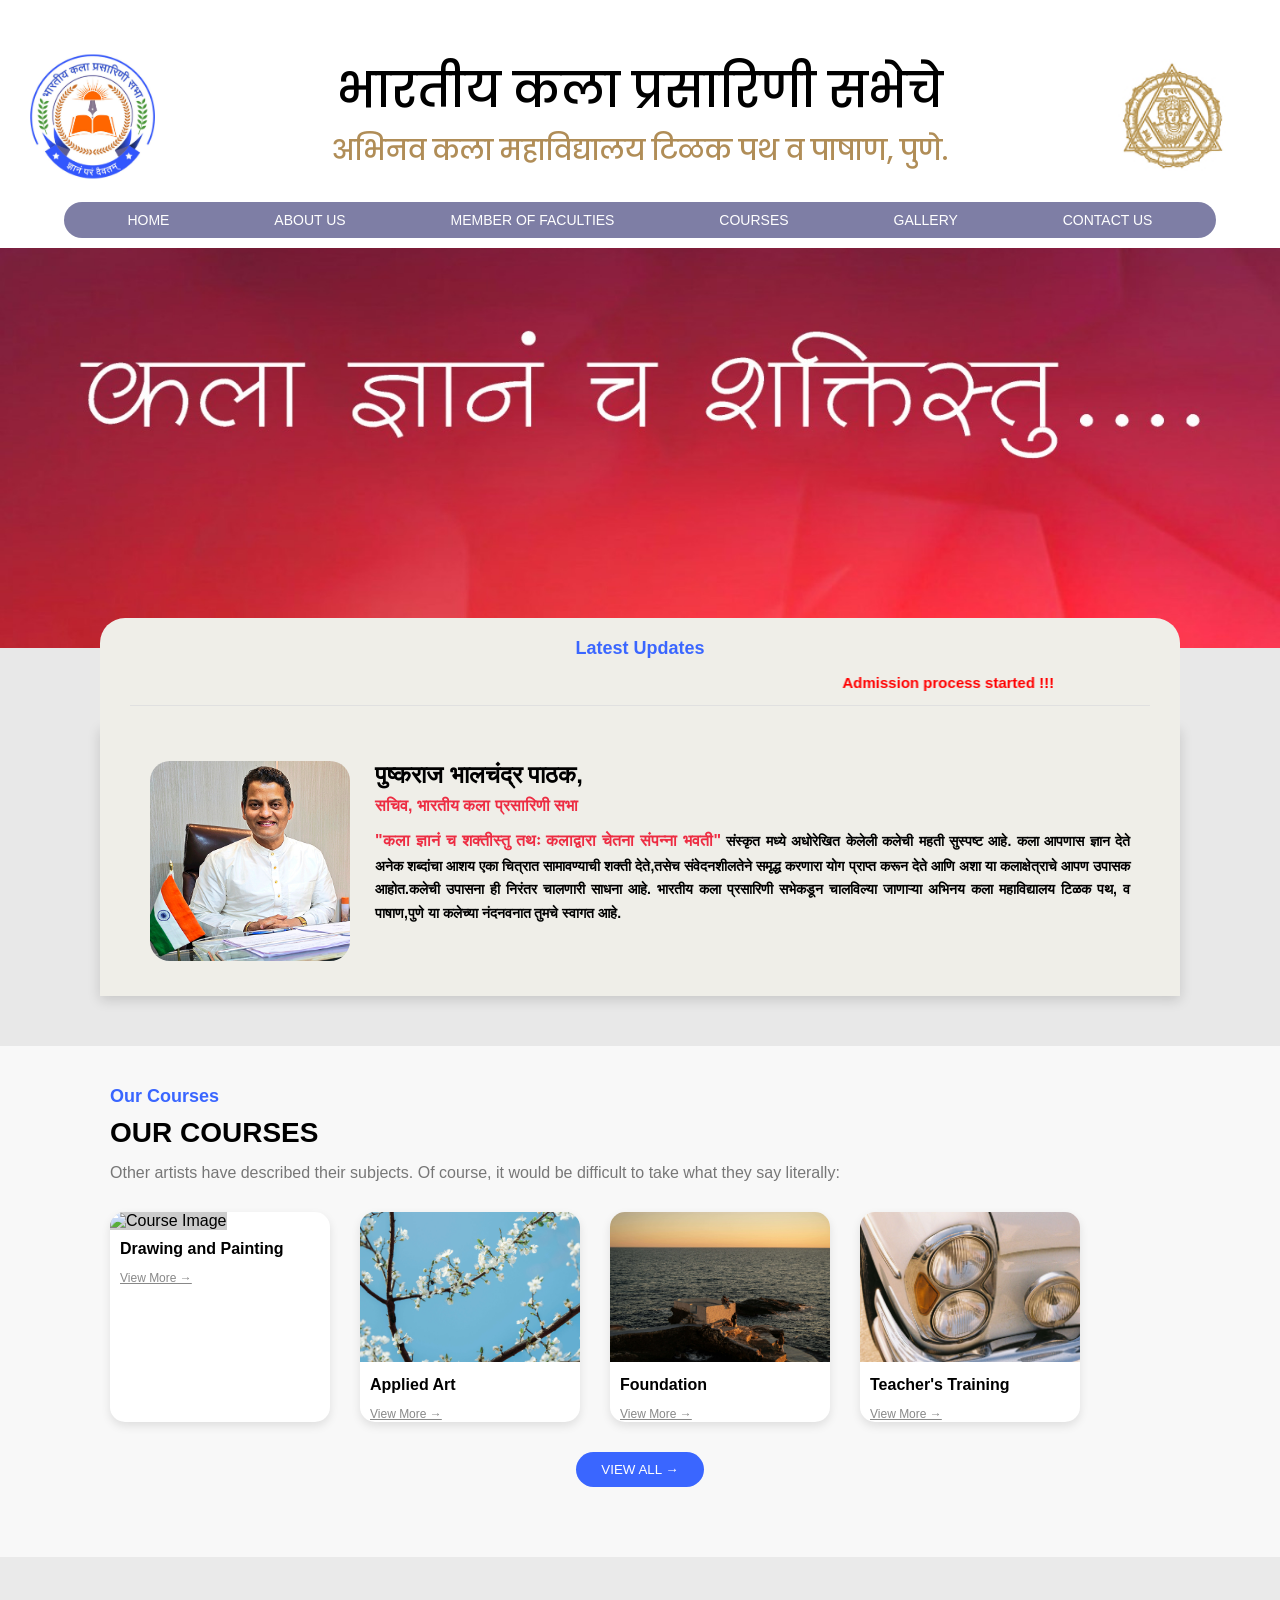
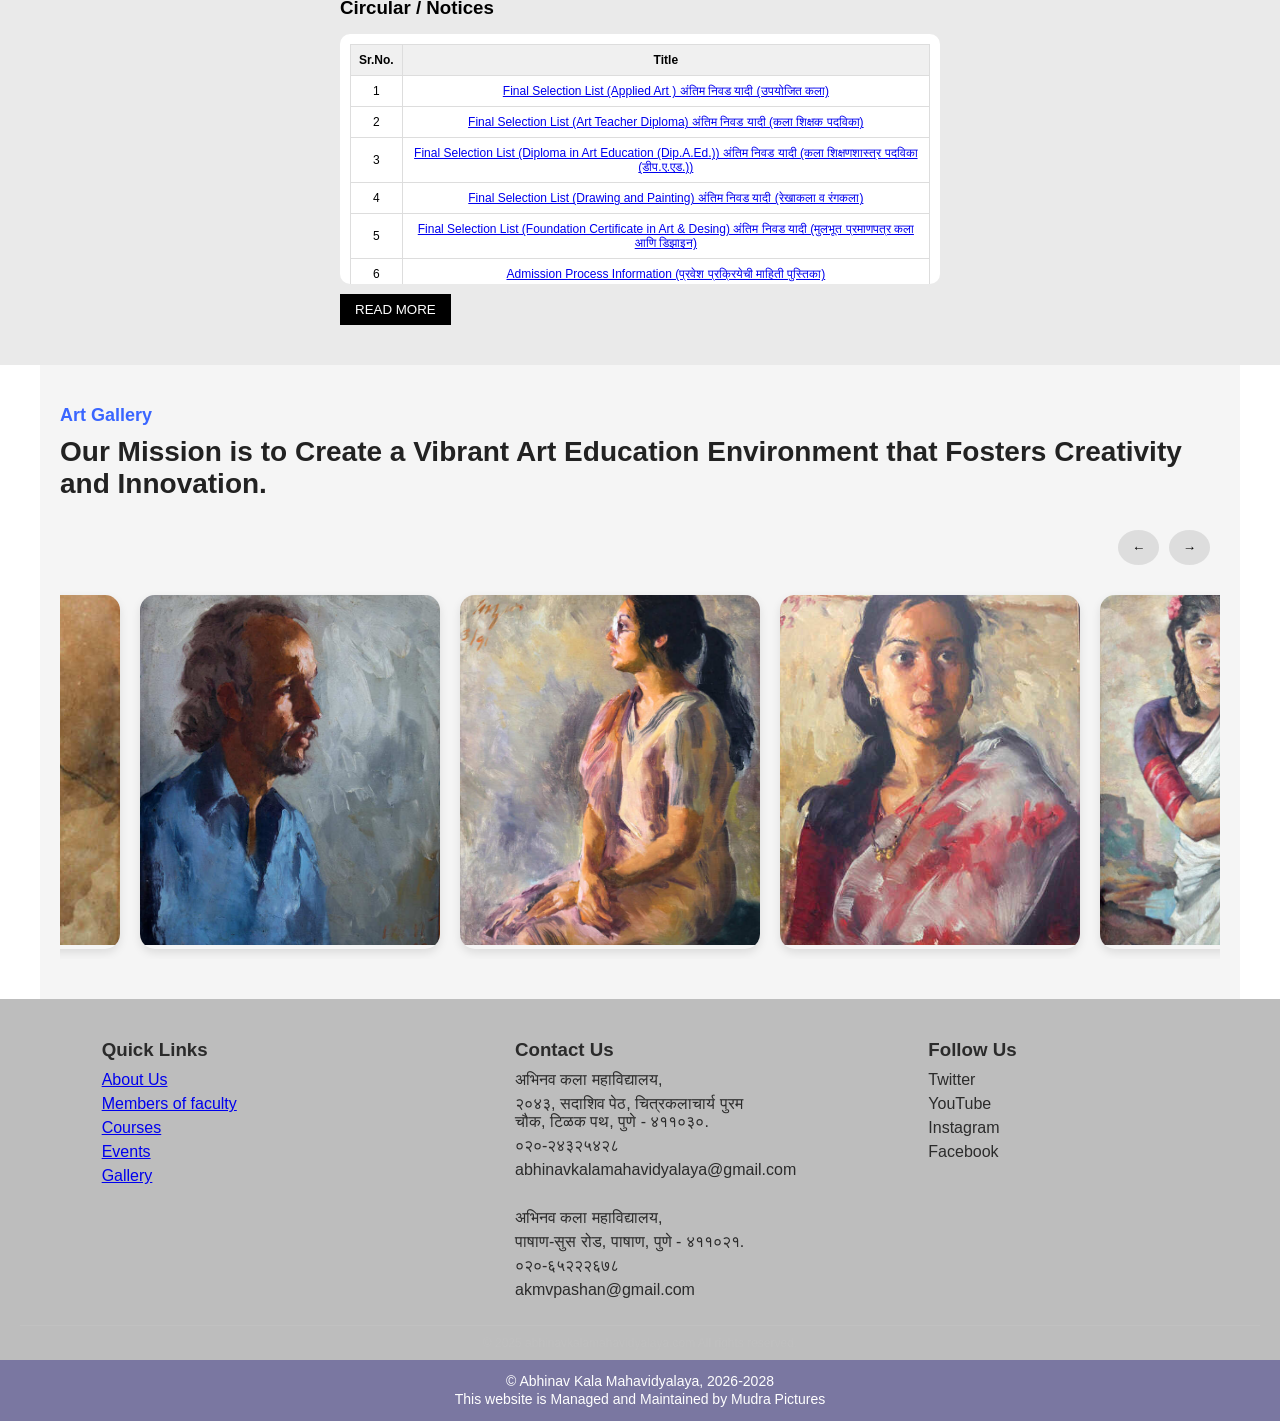
==== commit f0e69807: "New Gallery page Implemented" ====
--- a/index.html
+++ b/index.html
@@ -1,439 +1,441 @@
 ﻿<!DOCTYPE html>
-<html lang="en">
+<html lang="en" dir="ltr">
 <head>
     <link href="https://fonts.googleapis.com/css2?family=Poppins:wght@600;800;900&display=swap" rel="stylesheet">
     <meta charset="UTF-8">
     <meta name="viewport" content="width=device-width, initial-scale=1.0">
     <title>College Website</title>
-
+    <meta name="content-language" content="en, mr">
     <!-- CSS LINK -->
     <link rel="stylesheet" href="styles.css">
+
 </head>
 
 <body>
 
-<!-- HEADER -->
-<header class="header">
-
-    <!-- LEFT LOGO -->
-    <div class="header-logo left">
-        <img src="images/bhartiykalaprasarini.jpg" alt="Bharatiya Kala Prasarini Sabha Logo">
+    <!-- HEADER -->
+    <header class="header">
+
+        <!-- LEFT LOGO -->
+        <div class="header-logo left">
+            <img src="images/bhartiykalaprasarini.jpg" alt="Bharatiya Kala Prasarini Sabha Logo">
+        </div>
+
+        <!-- TITLE -->
+        <h1>
+            <span class="line1">भारतीय कला प्रसारिणी सभेचे </span><br>
+            <!--<span class="line2">अभिनव कला महाविद्यालय</span><br> -->
+            <span class="line3">अभिनव कला महाविद्यालय टिळक पथ व पाषाण, पुणे.</span>
+        </h1>
+
+        <!-- RIGHT LOGO -->
+        <div class="header-logo right">
+            <img src="images/GOLDEN COLOUR SYM.LOGO_ABHINAV.jpg" alt="College Logo">
+        </div>
+
+    </header>
+
+    <!-- NAVBAR WITH LOGOS -->
+    <nav class="navbar-wrapper">
+        <div class="navbar-center">
+            <a href="#">HOME</a>
+            <a href="about.html">ABOUT US</a>
+            <a href="members.html">MEMBER OF FACULTIES</a>
+            <a href="courses.html">COURSES</a>
+            <a href="gallery.html">GALLERY</a>
+            <a href="contact.html">CONTACT US</a>
+        </div>
+    </nav>
+
+    <!-- HERO IMAGE (REPLACING SLIDER) -->
+    <div class="hero-section">
+        <img src="images/Slider1.jpeg" alt="College Hero Image">
+        <!--<div class="overlay">
+            <h2>Every good painter paints what he is.</h2>
+            <p>Other artists have described their subjects. Of course, it would be difficult to take what they say literally:</p>
+            <button class="btn">Apply Now</button>
+        </div>-->
     </div>
 
-    <!-- TITLE -->
-    <h1>
-        <span class="line1">भारतीय कला प्रसारिणी सभेचे </span><br>
-        <!--<span class="line2">अभिनव कला महाविद्यालय</span><br> -->
-        <span class="line3">अभिनव कला महाविद्यालय टिळक पथ व पाषाण, पुणे.</span>
-    </h1>
-
-    <!-- RIGHT LOGO -->
-    <div class="header-logo right">
-        <img src="images/GOLDEN COLOUR SYM.LOGO_ABHINAV.jpg" alt="College Logo">
+    <!-- COMBINED UPDATES + PROFILE SECTION -->
+    <div class="profile-section">
+
+        <!-- LATEST UPDATES (TOP) -->
+        <div class="updates-marquee">
+            <h3>Latest Updates</h3>
+            <div class="updates-container">
+                <marquee scrollamount="6">
+                    Admission process started !!!
+                </marquee>
+            </div>
+        </div>
+
+        <!-- PROFILE CARD (BOTTOM) -->
+        <div class="profile">
+            <!-- IMAGE HOLDER -->
+            <img src="images/Secretary.jpg" alt="Secretary, Bharatiya Kala Prasarini Sabha">
+
+            <div class="profile-details">
+                <h2>पुष्कराज भालचंद्र पाठक,</h2>
+                <h4>सचिव, भारतीय कला प्रसारिणी सभा</h4>
+                <p>
+                    <b>
+                        <span class="highlight-orange">"कला ज्ञानं च शक्तीस्तु तथः कलाद्वारा चेतना संपन्ना भवती"</span> संस्कृत मध्ये अधोरेखित केलेली कलेची महती सुस्पष्ट आहे. कला आपणास ज्ञान देते अनेक शब्दांचा आशय एका चित्रात सामावण्याची शक्ती देते,तसेच संवेदनशीलतेने समृद्ध करणारा योग प्राप्त करून देते आणि अशा या कलाक्षेत्राचे आपण उपासक आहोत.कलेची उपासना ही निरंतर चालणारी साधना आहे.
+                        भारतीय कला प्रसारिणी सभेकडून चालविल्या जाणाऱ्या अभिनय कला महाविद्यालय टिळक पथ, व पाषाण,पुणे या कलेच्या नंदनवनात तुमचे स्वागत आहे.
+                    </b>
+                </p>
+            </div>
+        </div>
+
     </div>
 
-</header>
-
-<!-- NAVBAR WITH LOGOS -->
-<nav class="navbar-wrapper">
-    <div class="navbar-center">
-        <a href="#">HOME</a>
-        <a href="about.html">ABOUT US</a>
-        <a href="members.html">MEMBER OF FACULTIES</a>
-        <a href="courses.html">COURSES</a>
-        <a href="#">GALLERY</a>
-        <a href="contact.html">CONTACT US</a>
+    <!-- OUR COURSES -->
+    <section class="courses">
+
+        <h3 class="section-subtitle">Our Courses</h3>
+        <h2 class="section-title">OUR COURSES</h2>
+        <p class="section-desc">
+            Other artists have described their subjects. Of course, it would be difficult to take what they say literally:
+        </p>
+
+        <div class="course-container">
+
+            <!-- Card 1 -->
+            <div class="course-card">
+                <img src="images/Image1.jpg" alt="Course Image">
+                <h4>Drawing and Painting</h4>
+                <a href="courses.html#course-1" class="view-more">View More →</a>
+            </div>
+
+            <!-- Card 2 -->
+            <div class="course-card">
+                <img src="images/Image2.jpg" alt="Course Image">
+                <h4>Applied Art</h4>
+                <a href="courses.html#course-2" class="view-more">View More →</a>
+            </div>
+
+            <!-- Card 3 -->
+            <div class="course-card">
+                <img src="images/Image3.jpg" alt="Course Image">
+                <h4>Foundation</h4>
+                <a href="courses.html#course-0" class="view-more">View More →</a>
+            </div>
+
+            <!-- Card 4 -->
+            <div class="course-card">
+                <img src="images/Image4.jpg" alt="Course Image">
+                <h4>Teacher's Training</h4>
+                <a href="courses.html#course-3" class="view-more">View More →</a>
+            </div>
+
+        </div>
+
+        <button class="view-all-btn" onclick="window.location.href='courses.html'">
+            VIEW ALL →
+        </button>
+
+    </section>
+
+    <!-- NOTICE + UPDATES SECTION -->
+    <section class="notice-updates">
+
+        <!-- LEFT SIDE -->
+        <div class="notices">
+            <h3>Circular / Notices</h3>
+
+            <div class="notice-table">
+
+                <table>
+                    <thead>
+                        <tr>
+                            <th>Sr.No.</th>
+                            <th>Title</th>
+                        </tr>
+                    </thead>
+
+                    <tbody>
+                        <tr>
+                            <td>1</td>
+                            <td><a href="files/AppliedArt_Final.pdf" target="_blank">Final Selection List (Applied Art ) अंतिम निवड यादी (उपयोजित कला)</a></td>
+                        </tr>
+
+                        <tr>
+                            <td>2</td>
+                            <td><a href="files/ATD_Final.pdf" target="_blank">Final Selection List (Art Teacher Diploma) अंतिम निवड यादी (कला शिक्षक पदविका)</a></td>
+                        </tr>
+
+                        <tr>
+                            <td>3</td>
+                            <td><a href="files/DipEd_Final.pdf" target="_blank">Final Selection List (Diploma in Art Education (Dip.A.Ed.)) अंतिम निवड यादी (कला शिक्षणशास्त्र पदविका (डीप.ए.एड.))</a></td>
+                        </tr>
+
+                        <tr>
+                            <td>4</td>
+                            <td>
+                                <a href="files/DrawingPainting_Final.pdf" target="_blank">
+                                    Final Selection List (Drawing and Painting) अंतिम निवड यादी (रेखाकला व रंगकला)
+                                </a>
+                            </td>
+                        </tr>
+
+                        <tr>
+                            <td>5</td>
+                            <td><a href="files/Foundation_Final.pdf" target="_blank">Final Selection List (Foundation Certificate in Art & Desing) अंतिम निवड यादी (मुलभूत प्रमाणपत्र कला आणि डिझाइन)</a></td>
+                        </tr>
+                        <tr>
+                            <td>6</td>
+                            <td><a href="files/Information_brochure.pdf" target="_blank">Admission Process Information (प्रवेश प्रक्रियेची माहिती पुस्तिका)</a></td>
+                        </tr>
+
+                    </tbody>
+                </table>
+
+            </div>
+
+            <button class="read-more">READ MORE</button>
+        </div>
+
+        <!-- RIGHT SIDE -->
+
+
+
+    </section>
+
+    <!-- STUDENT ACTIVITIES & AWARDS -->
+    <!--<div class="activities">
+
+        <h4 class="section-subtitle">Student activities & awards</h4>
+        <h2 class="section-title">
+            Lorem Ipsum is simply dummy text of the printing
+        </h2>
+        <p class="section-desc">
+            Other artists have described their subjects. Of course, it would be difficult to take what they say literally:
+        </p>
+
+        <div class="activities-container">
+
+
+            <div class="activity-card">
+                <img src="images/Student_Activites_1.jpg" alt="Add Image">
+                <h3>Awards</h3>
+                <p>
+                    Lorem Ipsum is simply dummy text of the printing and typesetting industry.
+                    Lorem Ipsum has been the industry's standard dummy text ever since the 1500s.
+                </p>
+            </div>
+
+            <div class="activity-card">
+                <img src="images/Student_Activites_2.jpg" alt="Add Image">
+                <h3>Awards</h3>
+                <p>
+                    Lorem Ipsum is simply dummy text of the printing and typesetting industry.
+                    Lorem Ipsum has been the industry's standard dummy text ever since the 1500s.
+                </p>
+            </div>
+
+        </div>
+
+
+        <div class="view-btn-container">
+            <button class="view-btn">VIEW →</button>
+        </div>
+
+    </div>-->
+    <!-- ABOUT US -->
+    <!-- <section class="about-section">
+
+        <h4 class="section-subtitle center">About us</h4>
+        <h2 class="section-title center">
+            About the Abhinav Kala Mahavidyalaya
+        </h2>
+
+        <div class="about-card">
+
+
+            <div class="about-img">
+                <img src="images/AboutUs_1.jpg" alt="Add College Image">
+            </div>
+
+
+            <div class="about-content">
+                <h3>About the Abhinav Kala Mahavidyalaya</h3>
+
+                <p>
+                    Abhinav Kala Mahavidyalaya is a private institute, established in 2010 in Pune, Maharashtra.
+                    Abhinav Kala Mahavidyalaya offers a total of 1 course at UG levels. Furthermore, it offers
+                    courses such as BFA in Full Time mode. Abhinav Kala Mahavidyalaya has an annual seat intake
+                    of 30 for all the programmes.
+                </p>
+
+                <p>
+                    It offers courses in stream such as Arts ( Fine / Visual / Performing ). The institute has
+                    a safe and well-equipped campus with all the advanced facilities.
+                </p>
+
+                <button class="view-all-btn">VIEW ALL →</button>
+            </div>
+
+        </div>
+
+    </section>-->
+    <!-- ART GALLERY -->
+    <section class="gallery-section">
+
+        <h4 class="section-subtitle">Art Gallery</h4>
+        <h2 class="section-title">
+            Our Mission is to Create a Vibrant Art Education Environment that Fosters Creativity and Innovation.
+        </h2>
+
+
+        <div class="gallery-controls">
+            <button onclick="scrollGallery(-1)">←</button>
+            <button onclick="scrollGallery(1)">→</button>
+        </div>
+
+
+        <div class="gallery-wrapper" id="galleryWrapper">
+
+            <div class="gallery-card">
+                <img src="images/gallery1.jpg" alt="">
+            </div>
+
+            <div class="gallery-card">
+                <img src="images/gallery2.jpg" alt="">
+            </div>
+
+            <div class="gallery-card">
+                <img src="images/gallery3.jpg" alt="">
+            </div>
+
+            <div class="gallery-card">
+                <img src="images/gallery4.jpg" alt="">
+            </div>
+
+            <div class="gallery-card">
+                <img src="images/gallery5.jpg" alt="">
+            </div>
+
+            <div class="gallery-card">
+                <img src="images/gallery6.jpg" alt="">
+            </div>
+
+            <div class="gallery-card">
+                <img src="images/gallery7.jpg" alt="">
+            </div>
+
+            <div class="gallery-card">
+                <img src="images/gallery8.jpg" alt="">
+            </div>
+
+            <div class="gallery-card">
+                <img src="images/gallery9.jpg" alt="">
+            </div>
+
+            <div class="gallery-card">
+                <img src="images/gallery10.jpg" alt="">
+            </div>
+
+            <div class="gallery-card">
+                <img src="images/gallery11.jpg" alt="">
+            </div>
+
+            <div class="gallery-card">
+                <img src="images/gallery12.jpg" alt="">
+            </div>
+
+            <div class="gallery-card">
+                <img src="images/gallery13.jpg" alt="">
+            </div>
+
+            <div class="gallery-card">
+                <img src="images/gallery14.jpg" alt="">
+            </div>
+
+            <div class="gallery-card">
+                <img src="images/gallery15.jpg" alt="">
+            </div>
+
+            <div class="gallery-card">
+                <img src="images/gallery16.jpg" alt="">
+            </div>
+
+            <div class="gallery-card">
+                <img src="images/gallery17.jpg" alt="">
+            </div>
+
+            <div class="gallery-card">
+                <img src="images/gallery18.jpg" alt="">
+            </div>
+
+            <div class="gallery-card">
+                <img src="images/gallery19.jpg" alt="">
+            </div>
+
+            <div class="gallery-card">
+                <img src="images/gallery20.jpg" alt="">
+            </div>
+
+        </div>
+
+    </section>
+
+    <!-- FOOTER / CONTACT -->
+    <footer class="footer">
+
+        <div class="footer-container">
+
+            <!-- QUICK LINKS -->
+            <div class="footer-col">
+                <h3>Quick Links</h3>
+                <p><a href="about.html">About Us</a></p>
+                <p><a href="members.html" class="active">Members of faculty</a></p>
+                <p><a href="courses.html">Courses</a></p>
+                <p><a href="#">Events</a></p>
+                <p><a href="gallery.html">Gallery</a></p>
+            </div>
+
+            <!-- CONTACT -->
+            <div class="footer-col">
+                <h3>Contact Us</h3>
+
+                <p>अभिनव कला महाविद्यालय,</p>
+                <p>२०४३, सदाशिव पेठ, चित्रकलाचार्य पुरम चौक, टिळक पथ, पुणे - ४११०३०.</p>
+                <p>०२०-२४३२५४२८</p>
+
+                <p>abhinavkalamahavidyalaya@gmail.com</p><br>
+
+                <p>अभिनव कला महाविद्यालय,</p>
+                <p>पाषाण-सुस रोड, पाषाण, पुणे - ४११०२१.</p>
+                <p>०२०-६५२२२६७८</p>
+
+                <p>akmvpashan@gmail.com<br>
+
+            </div>
+
+            <!-- SOCIAL -->
+            <div class="footer-col">
+                <h3>Follow Us</h3>
+                <p>Twitter</p>
+                <p>YouTube</p>
+                <p>Instagram</p>
+                <p>Facebook</p>
+            </div>
+
+        </div>
+
+        <div class="footer-bottom">
+            © 2025 abhinavkalamahavidyalaya.com All rights reserved.
+        </div>
+
+    </footer>
+
+    <div class="footer-bar">
+        <p>© Abhinav Kala Mahavidyalaya, 2026-2028</p>
+        <p>This website is Managed and Maintained by Mudra Pictures</p>
     </div>
-</nav>
-
-<!-- HERO IMAGE (REPLACING SLIDER) -->
-<div class="hero-section">
-    <img src="images/Slider1.jpeg" alt="College Hero Image">
-    <!--<div class="overlay">
-        <h2>Every good painter paints what he is.</h2>
-        <p>Other artists have described their subjects. Of course, it would be difficult to take what they say literally:</p>
-        <button class="btn">Apply Now</button>
-    </div>-->
-</div>
-
-<!-- COMBINED UPDATES + PROFILE SECTION -->
-<div class="profile-section">
-    
-    <!-- LATEST UPDATES (TOP) -->
-    <div class="updates-marquee">
-        <h3>Latest Updates</h3>
-        <div class="updates-container">
-            <marquee scrollamount="6">
-                Admission process started !!!
-            </marquee>
-        </div>
-    </div>
-
-    <!-- PROFILE CARD (BOTTOM) -->
-    <div class="profile">
-        <!-- IMAGE HOLDER -->
-        <img src="images/Secretary.jpg" alt="Secretary, Bharatiya Kala Prasarini Sabha">
-
-        <div class="profile-details">
-            <h2>पुष्कराज भालचंद्र पाठक,</h2>
-            <h4>सचिव, भारतीय कला प्रसारिणी सभा</h4>
-            <p>
-                <b>
-                    <span class="highlight-orange">"कला ज्ञानं च शक्तीस्तु तथः कलाद्वारा चेतना संपन्ना भवती"</span> संस्कृत मध्ये अधोरेखित केलेली कलेची महती सुस्पष्ट आहे. कला आपणास ज्ञान देते अनेक शब्दांचा आशय एका चित्रात सामावण्याची शक्ती देते,तसेच संवेदनशीलतेने समृद्ध करणारा योग प्राप्त करून देते आणि अशा या कलाक्षेत्राचे आपण उपासक आहोत.कलेची उपासना ही निरंतर चालणारी साधना आहे.
-                    भारतीय कला प्रसारिणी सभेकडून चालविल्या जाणाऱ्या अभिनय कला महाविद्यालय टिळक पथ, व पाषाण,पुणे या कलेच्या नंदनवनात तुमचे स्वागत आहे.
-                </b>
-            </p>
-        </div>
-    </div>
-
-</div>
-
-<!-- OUR COURSES -->
-<section class="courses">
-
-    <h3 class="section-subtitle">Our Courses</h3>
-    <h2 class="section-title">OUR COURSES</h2>
-    <p class="section-desc">
-        Other artists have described their subjects. Of course, it would be difficult to take what they say literally:
-    </p>
-
-    <div class="course-container">
-
-        <!-- Card 1 -->
-        <div class="course-card">
-            <img src="images/Image1.jpg" alt="Course Image">
-            <h4>Drawing and Painting</h4>
-            <a href="courses.html#course-1" class="view-more">View More →</a>
-        </div>
-
-        <!-- Card 2 -->
-        <div class="course-card">
-            <img src="images/Image2.jpg" alt="Course Image">
-            <h4>Applied Art</h4>
-            <a href="courses.html#course-2" class="view-more">View More →</a>
-        </div>
-
-        <!-- Card 3 -->
-        <div class="course-card">
-            <img src="images/Image3.jpg" alt="Course Image">
-            <h4>Foundation</h4>
-            <a href="courses.html#course-0" class="view-more">View More →</a>
-        </div>
-
-        <!-- Card 4 -->
-        <div class="course-card">
-            <img src="images/Image4.jpg" alt="Course Image">
-            <h4>Teacher's Training</h4>
-            <a href="courses.html#course-3" class="view-more">View More →</a>
-        </div>
-
-    </div>
-
-    <button class="view-all-btn" onclick="window.location.href='courses.html'">
-        VIEW ALL →
-    </button>
-
-</section>
-
-<!-- NOTICE + UPDATES SECTION -->
-<section class="notice-updates">
-
-    <!-- LEFT SIDE -->
-    <div class="notices">
-        <h3>Circular / Notices</h3>
-
-        <div class="notice-table">
-
-            <table>
-                <thead>
-                    <tr>
-                        <th>Sr.No.</th>
-                        <th>Title</th>
-                    </tr>
-                </thead>
-
-                <tbody>
-                    <tr>
-                        <td>1</td>
-                        <td><a href="files/AppliedArt_Final.pdf" target="_blank">Final Selection List (Applied Art ) अंतिम निवड यादी (उपयोजित कला)</a></td>
-                    </tr>
-
-                    <tr>
-                        <td>2</td>
-                        <td><a href="files/ATD_Final.pdf" target="_blank">Final Selection List (Art Teacher Diploma) अंतिम निवड यादी (कला शिक्षक पदविका)</a></td>
-                    </tr>
-
-                    <tr>
-                        <td>3</td>
-                        <td><a href="files/DipEd_Final.pdf" target="_blank">Final Selection List (Diploma in Art Education (Dip.A.Ed.)) अंतिम निवड यादी (कला शिक्षणशास्त्र पदविका (डीप.ए.एड.))</a></td>
-                    </tr>
-
-                    <tr>
-                        <td>4</td>
-                        <td><a href="files/DrawingPainting_Final.pdf" target="_blank">	
-Final Selection List (Drawing and Painting) अंतिम निवड यादी (रेखाकला व रंगकला)</a></td>
-                    </tr>
-
-                    <tr>
-                        <td>5</td>
-                        <td><a href="files/Foundation_Final.pdf" target="_blank">Final Selection List (Foundation Certificate in Art & Desing) अंतिम निवड यादी (मुलभूत प्रमाणपत्र कला आणि डिझाइन)</a></td>
-                    </tr>
-                    <tr>
-                        <td>6</td>
-                        <td><a href="files/Information_brochure.pdf" target="_blank">Admission Process Information (प्रवेश प्रक्रियेची माहिती पुस्तिका)</a></td>
-                    </tr>
-
-                </tbody>
-            </table>
-
-        </div>
-
-        <button class="read-more">READ MORE</button>
-    </div>
-
-    <!-- RIGHT SIDE -->
-
-
-
-</section>
-
-<!-- STUDENT ACTIVITIES & AWARDS -->
-<!--<div class="activities">
-
-    <h4 class="section-subtitle">Student activities & awards</h4>
-    <h2 class="section-title">
-        Lorem Ipsum is simply dummy text of the printing
-    </h2>
-    <p class="section-desc">
-        Other artists have described their subjects. Of course, it would be difficult to take what they say literally:
-    </p>
-
-    <div class="activities-container">
-
-
-        <div class="activity-card">
-            <img src="images/Student_Activites_1.jpg" alt="Add Image">
-            <h3>Awards</h3>
-            <p>
-                Lorem Ipsum is simply dummy text of the printing and typesetting industry.
-                Lorem Ipsum has been the industry's standard dummy text ever since the 1500s.
-            </p>
-        </div>
-
-        <div class="activity-card">
-            <img src="images/Student_Activites_2.jpg" alt="Add Image">
-            <h3>Awards</h3>
-            <p>
-                Lorem Ipsum is simply dummy text of the printing and typesetting industry.
-                Lorem Ipsum has been the industry's standard dummy text ever since the 1500s.
-            </p>
-        </div>
-
-    </div>
-
-
-    <div class="view-btn-container">
-        <button class="view-btn">VIEW →</button>
-    </div>
-
-</div>-->
-
-<!-- ABOUT US -->
-<!-- <section class="about-section">
-
-    <h4 class="section-subtitle center">About us</h4>
-    <h2 class="section-title center">
-        About the Abhinav Kala Mahavidyalaya
-    </h2>
-
-    <div class="about-card">
-
-
-        <div class="about-img">
-            <img src="images/AboutUs_1.jpg" alt="Add College Image">
-        </div>
-
-
-        <div class="about-content">
-            <h3>About the Abhinav Kala Mahavidyalaya</h3>
-
-            <p>
-                Abhinav Kala Mahavidyalaya is a private institute, established in 2010 in Pune, Maharashtra.
-                Abhinav Kala Mahavidyalaya offers a total of 1 course at UG levels. Furthermore, it offers
-                courses such as BFA in Full Time mode. Abhinav Kala Mahavidyalaya has an annual seat intake
-                of 30 for all the programmes.
-            </p>
-
-            <p>
-                It offers courses in stream such as Arts ( Fine / Visual / Performing ). The institute has
-                a safe and well-equipped campus with all the advanced facilities.
-            </p>
-
-            <button class="view-all-btn">VIEW ALL →</button>
-        </div>
-
-    </div>
-
-</section>-->
-
-<!-- ART GALLERY -->
-<section class="gallery-section">
-
-    <h4 class="section-subtitle">Art Gallery</h4>
-    <h2 class="section-title">
-        Our Mission is to Create a Vibrant Art Education Environment that Fosters Creativity and Innovation.
-    </h2>
-
-    
-    <div class="gallery-controls">
-        <button onclick="scrollGallery(-1)">←</button>
-        <button onclick="scrollGallery(1)">→</button>
-    </div>
-
-    
-    <div class="gallery-wrapper" id="galleryWrapper">
-
-        <div class="gallery-card">
-            <img src="images/gallery1.jpg" alt="">
-        </div>
-
-        <div class="gallery-card">
-            <img src="images/gallery2.jpg" alt="">
-        </div>
-
-        <div class="gallery-card">
-            <img src="images/gallery3.jpg" alt="">
-        </div>
-
-        <div class="gallery-card">
-            <img src="images/gallery4.jpg" alt="">
-        </div>
-
-        <div class="gallery-card">
-            <img src="images/gallery5.jpg" alt="">
-        </div>
-
-        <div class="gallery-card">
-            <img src="images/gallery6.jpg" alt="">
-        </div>
-
-        <div class="gallery-card">
-            <img src="images/gallery7.jpg" alt="">
-        </div>
-
-        <div class="gallery-card">
-            <img src="images/gallery8.jpg" alt="">
-        </div>
-
-        <div class="gallery-card">
-            <img src="images/gallery9.jpg" alt="">
-        </div>
-
-        <div class="gallery-card">
-            <img src="images/gallery10.jpg" alt="">
-        </div>
-
-        <div class="gallery-card">
-            <img src="images/gallery11.jpg" alt="">
-        </div>
-
-        <div class="gallery-card">
-            <img src="images/gallery12.jpg" alt="">
-        </div>
-
-        <div class="gallery-card">
-            <img src="images/gallery13.jpg" alt="">
-        </div>
-
-        <div class="gallery-card">
-            <img src="images/gallery14.jpg" alt="">
-        </div>
-
-        <div class="gallery-card">
-            <img src="images/gallery15.jpg" alt="">
-        </div>
-
-        <div class="gallery-card">
-            <img src="images/gallery16.jpg" alt="">
-        </div>
-
-        <div class="gallery-card">
-            <img src="images/gallery17.jpg" alt="">
-        </div>
-
-        <div class="gallery-card">
-            <img src="images/gallery18.jpg" alt="">
-        </div>
-
-        <div class="gallery-card">
-            <img src="images/gallery19.jpg" alt="">
-        </div>
-
-        <div class="gallery-card">
-            <img src="images/gallery20.jpg" alt="">
-        </div>
-
-    </div>
-
-</section>
-
-<!-- FOOTER / CONTACT -->
-<footer class="footer">
-
-    <div class="footer-container">
-
-        <!-- QUICK LINKS -->
-        <div class="footer-col">
-            <h3>Quick Links</h3>
-            <p><a href="about.html">About Us</a></p>
-            <p><a href="members.html" class="active">Members of faculty</a></p>
-            <p><a href="courses.html">Courses</a></p>
-            <p><a href="#">Events</a></p>
-            <p><a href="#">Gallery</a></p>
-        </div>
-
-        <!-- CONTACT -->
-        <div class="footer-col">
-            <h3>Contact Us</h3>
-
-            <p>अभिनव कला महाविद्यालय,</p>
-            <p>२०४३, सदाशिव पेठ, चित्रकलाचार्य पुरम चौक, टिळक पथ, पुणे - ४११०३०.</p>
-            <p>०२०-२४३२५४२८</p>
-
-            <p>abhinavkalamahavidyalaya@gmail.com</p><br>
-
-            <p>अभिनव कला महाविद्यालय,</p>
-            <p>पाषाण-सुस रोड, पाषाण, पुणे - ४११०२१.</p>
-            <p>०२०-६५२२२६७८</p>
-
-            <p>akmvpashan@gmail.com<br>
-
-        </div>
-
-        <!-- SOCIAL -->
-        <div class="footer-col">
-            <h3>Follow Us</h3>
-            <p>Twitter</p>
-            <p>YouTube</p>
-            <p>Instagram</p>
-            <p>Facebook</p>
-        </div>
-
-    </div>
-
-    <div class="footer-bottom">
-        © 2025 abhinavkalamahavidyalaya.com All rights reserved.
-    </div>
-
-</footer>
-
-<div class="footer-bar">
-    <p>© Abhinav Kala Mahavidyalaya, 2026-2028</p>
-    <p>This website is Managed and Maintained by Mudra Pictures</p>
-</div>
-
-<!-- JS LINK -->
-<script src="script.js"></script>
+
+    <!-- JS LINK -->
+    <script src="script.js"></script>
 
 </body>
 </html>
--- a/styles.css
+++ b/styles.css
@@ -789,14 +789,16 @@
     color: #b08d57;
     font-weight: 500;
     font-family: 'Poppins', sans-serif;
-    font-size: 35px;
+    font-size: 28px;
     line-height: 1.5;
 }
+
+
 
 /* MOBILE RESPONSIVE - PREVENT CROPPING */
 @media (max-width: 768px) {
     .line3 {
-        font-size: 14px;
+        font-size: 8px;
         line-height: 1.4;
     }
 
@@ -812,7 +814,7 @@
 /* EXTRA SMALL DEVICES */
 @media (max-width: 480px) {
     .line3 {
-        font-size: 12px;
+        font-size: 8px;
         line-height: 1.3;
         padding: 0 10px;
     }
@@ -2123,6 +2125,18 @@
     background: #ddd;
 }
 
+/* ===== fix: center faculty cards without changing image sizes or grid layout ===== */
+.courses-content .tab-content .faculty-grid {
+    justify-content: center; /* center the grid tracks as a whole */
+}
+
+    /* prevent each card from stretching to the full track and center it inside its cell */
+    .courses-content .tab-content .faculty-grid .faculty-card {
+        justify-self: center; /* center the card in the grid cell */
+        max-width: 150px; /* matches the min width used by the grid cells */
+        margin: 0; /* keep layout consistent */
+    }
+
 /* Add this mobile responsiveness for faculty grid - add AFTER the existing mobile media query for members */
 
 @media (max-width: 768px) {
@@ -2143,6 +2157,20 @@
     .f-name {
         font-size: 12px;
     }
+}
+
+
+@media (max-width: 768px) {
+    .gallery-card {
+        min-width: 180px; /* keep cards usable on small screens */
+    }
+
+        .gallery-card img {
+            height: auto !important;
+            aspect-ratio: 4 / 3;
+            max-height: 260px;
+            object-fit: contain !important;
+        }
 }
 
 @media (max-width: 480px) {
